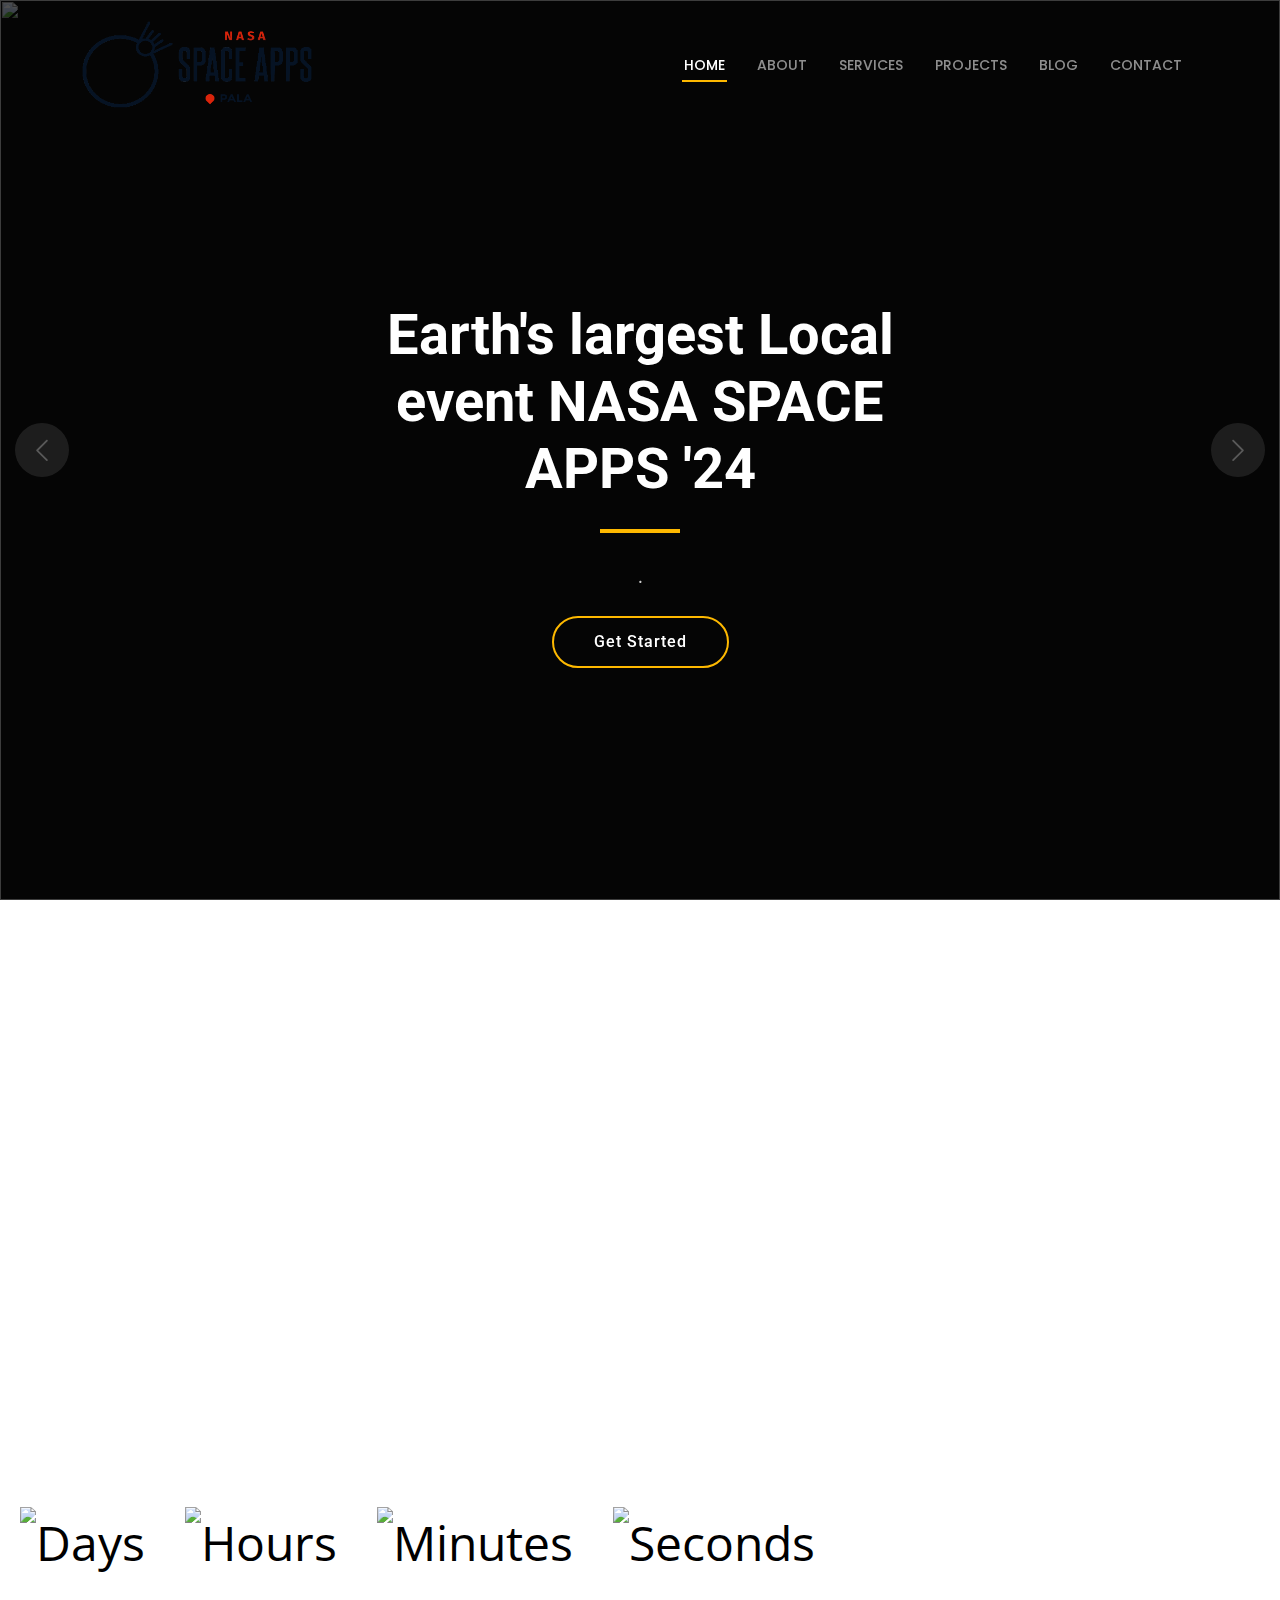
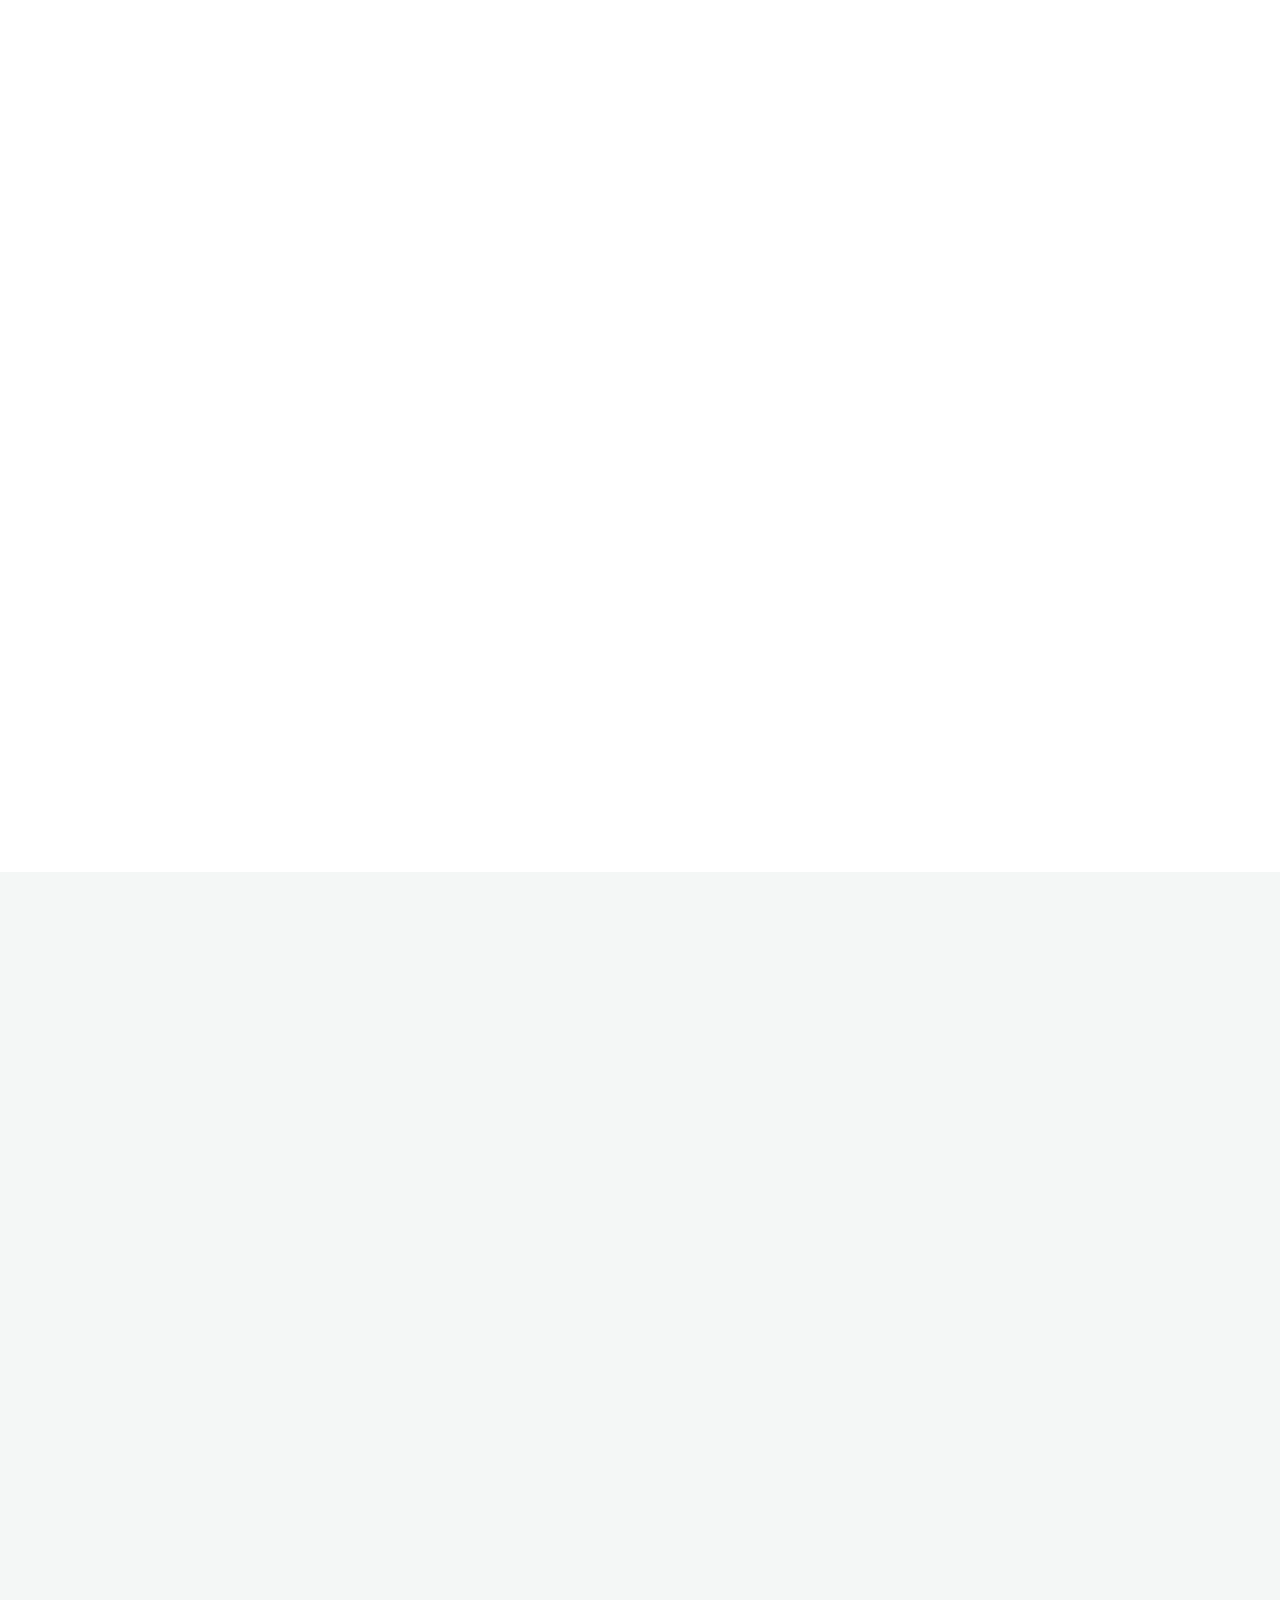
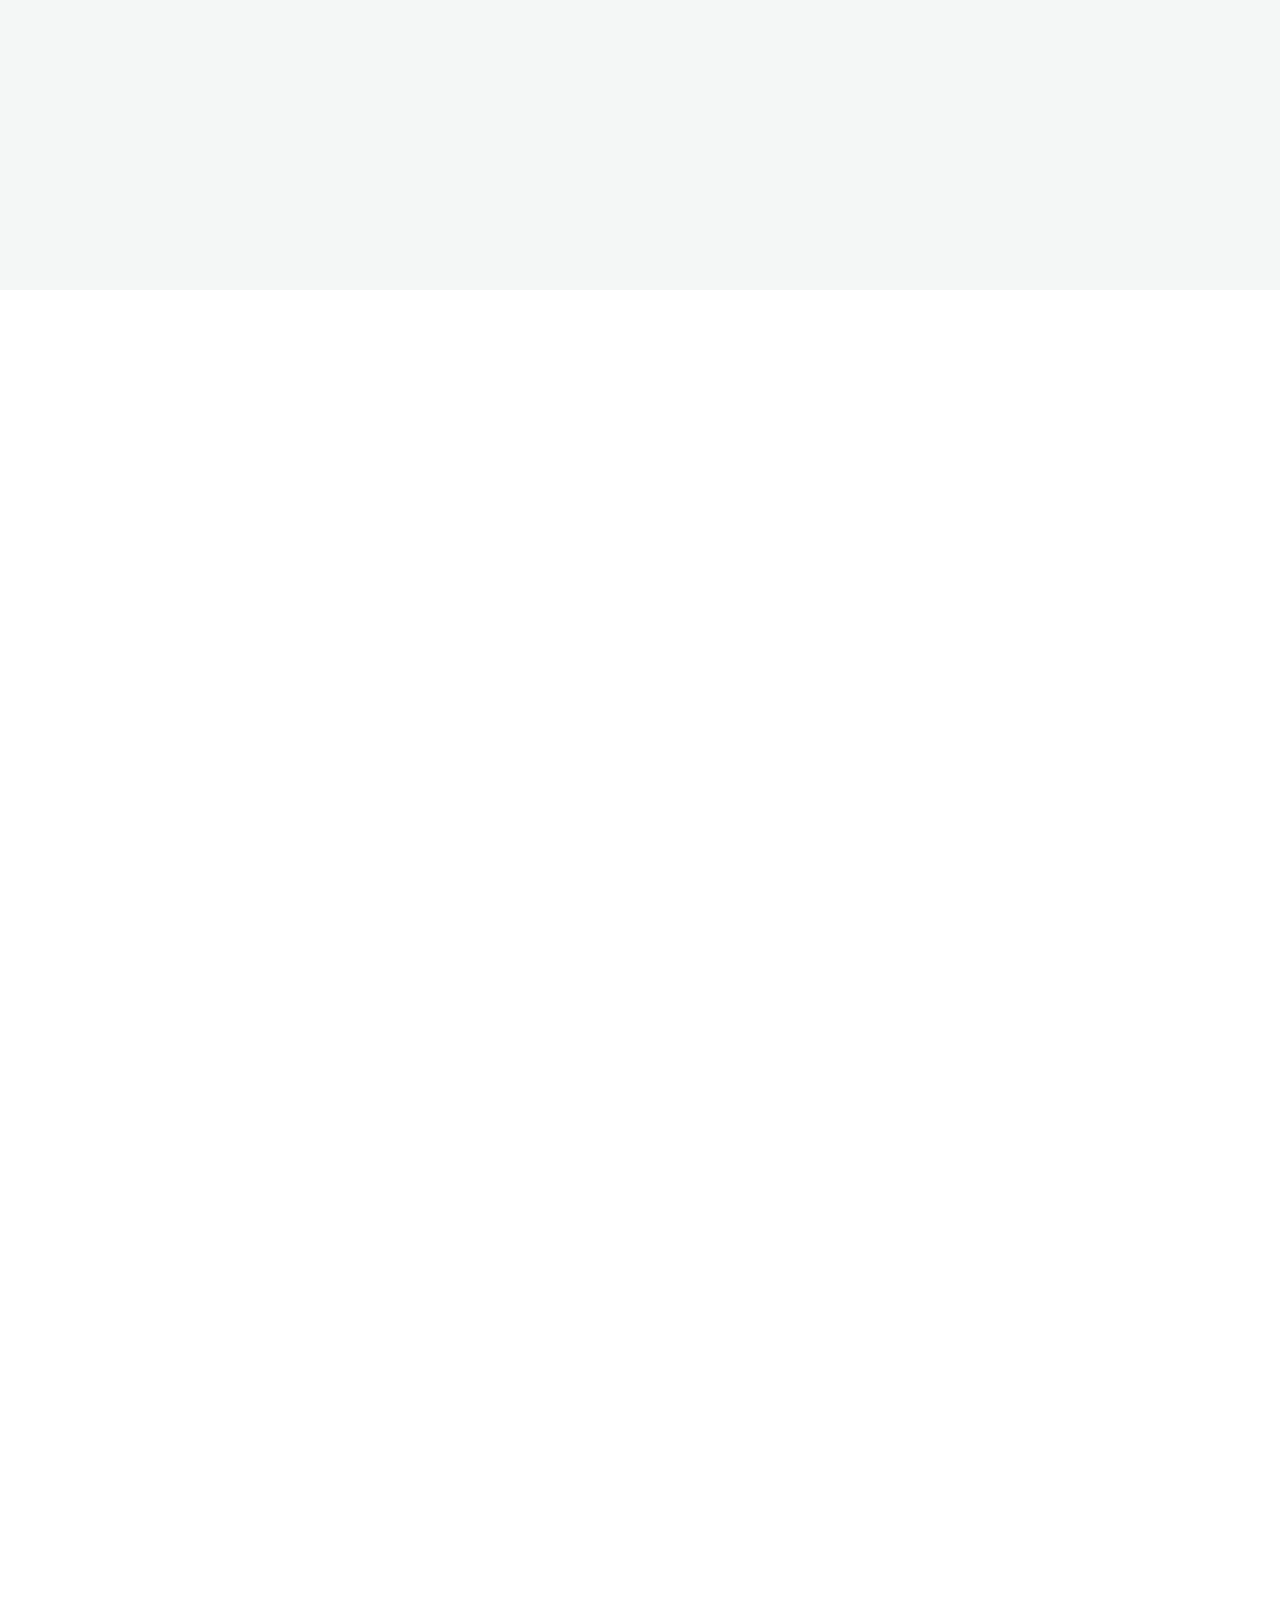
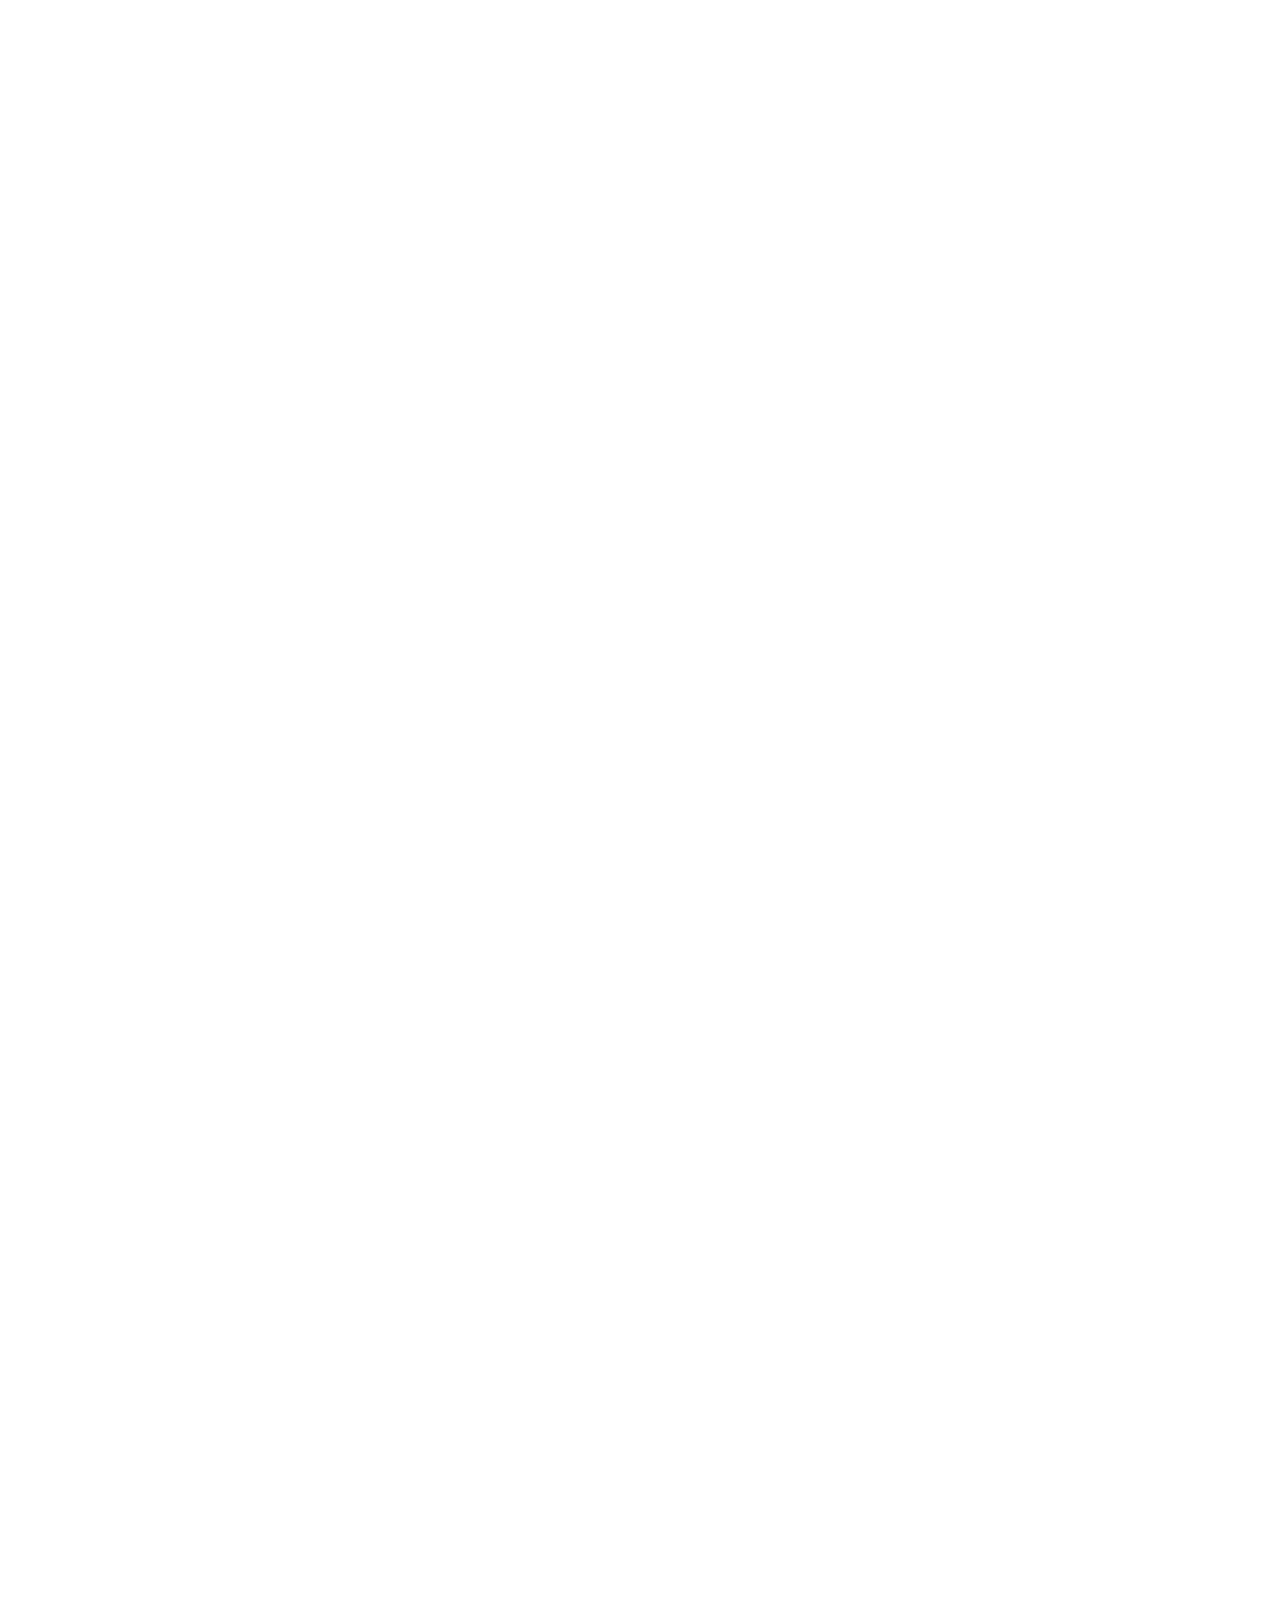
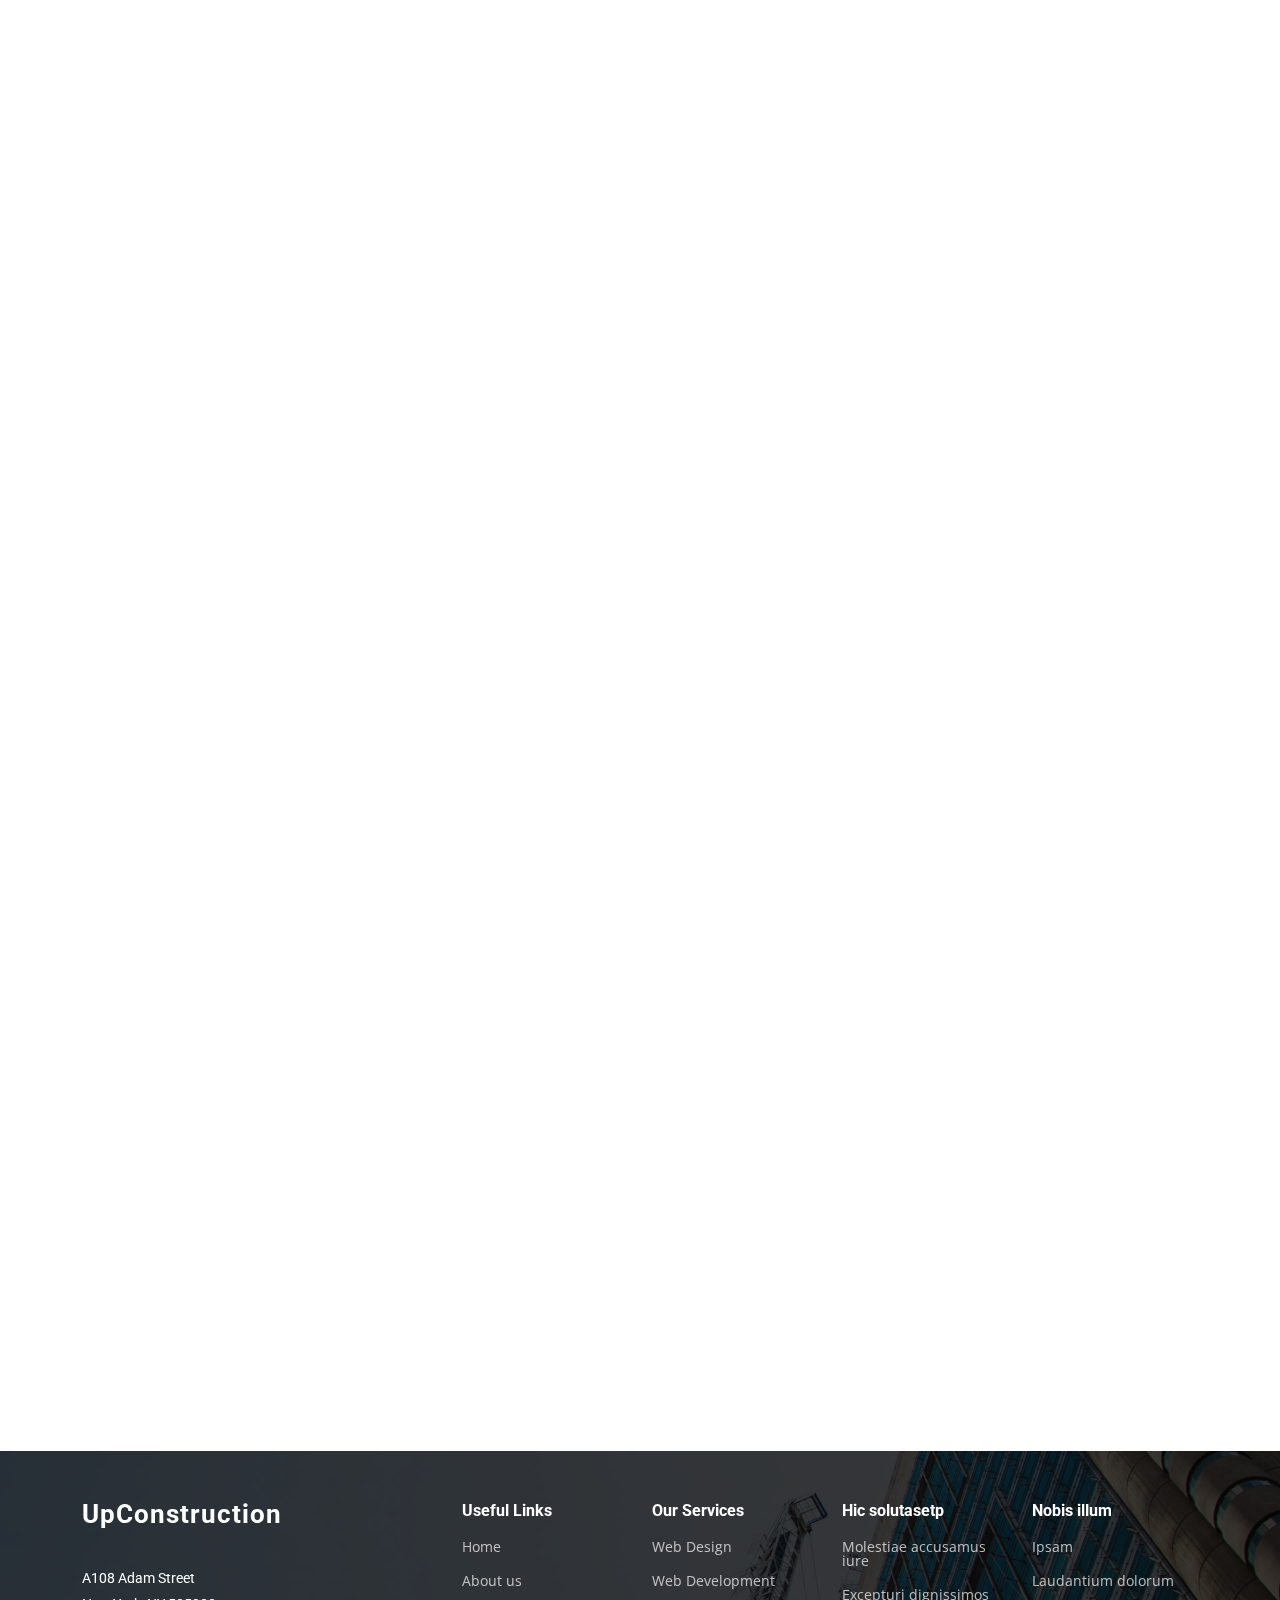
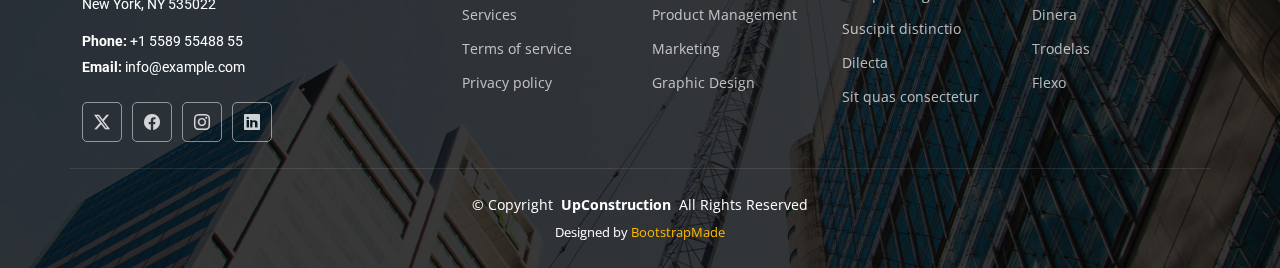
==== index.html @ 57729826 "update" ====
<!DOCTYPE html>
<html lang="en">

<head>
  <meta charset="utf-8">
  <meta content="width=device-width, initial-scale=1.0" name="viewport">
  <title>Nasaspaceapp</title>
  <meta content="" name="description">
  <meta content="" name="keywords">

  <!-- Favicons -->
  <link href="assets/img/favicon.png" rel="icon">
  <link href="assets/img/apple-touch-icon.png" rel="apple-touch-icon">

  <!-- Fonts -->
  <link href="https://fonts.googleapis.com" rel="preconnect">
  <link href="https://fonts.gstatic.com" rel="preconnect" crossorigin>
  <link href="https://fonts.googleapis.com/css2?family=Roboto:ital,wght@0,100;0,300;0,400;0,500;0,700;0,900;1,100;1,300;1,400;1,500;1,700;1,900&family=Open+Sans:ital,wght@0,300;0,400;0,500;0,600;0,700;0,800;1,300;1,400;1,500;1,600;1,700;1,800&family=Poppins:ital,wght@0,100;0,200;0,300;0,400;0,500;0,600;0,700;0,800;0,900;1,100;1,200;1,300;1,400;1,500;1,600;1,700;1,800;1,900&display=swap" rel="stylesheet">

  <!-- Vendor CSS Files -->
  <link href="assets/vendor/bootstrap/css/bootstrap.min.css" rel="stylesheet">
  <link href="assets/vendor/bootstrap-icons/bootstrap-icons.css" rel="stylesheet">
  <link href="assets/vendor/aos/aos.css" rel="stylesheet">
  <link href="assets/vendor/fontawesome-free/css/all.min.css" rel="stylesheet">
  <link href="assets/vendor/glightbox/css/glightbox.min.css" rel="stylesheet">
  <link href="assets/vendor/swiper/swiper-bundle.min.css" rel="stylesheet">

  <!-- Main CSS File -->
  <link href="assets/css/main.css" rel="stylesheet">

  
</head>

<body class="index-page">

  <header id="header" class="header d-flex align-items-center fixed-top">
    <div class="container-fluid container-xl position-relative d-flex align-items-center justify-content-between">
      <img src="assets/img/logo.png" alt="" style="width:230px;height: 90px;">
       
      

      <nav id="navmenu" class="navmenu">
        <ul>
          <li><a href="index.html" class="active">Home</a></li>
          <li><a href="about.html">About</a></li>
          <li><a href="services.html">Services</a></li>
          <li><a href="projects.html">Projects</a></li>
          <li><a href="blog.html">Blog</a></li>
          <li><a href="contact.html">Contact</a></li>
<!--          <li class="dropdown"><a href="#"><span>Dropdown</span> <i class="bi bi-chevron-down toggle-dropdown"></i></a>
            <ul>
              <li><a href="#">Dropdown 1</a></li>
              <li class="dropdown"><a href="#"><span>Deep Dropdown</span> <i class="bi bi-chevron-down toggle-dropdown"></i></a>
                <ul>
                  <li><a href="#">Deep Dropdown 1</a></li>
                  <li><a href="#">Deep Dropdown 2</a></li>
                  <li><a href="#">Deep Dropdown 3</a></li>
                  <li><a href="#">Deep Dropdown 4</a></li>
                  <li><a href="#">Deep Dropdown 5</a></li>
                </ul>
              </li>
              <li><a href="#">Dropdown 2</a></li>
              <li><a href="#">Dropdown 3</a></li>
              <li><a href="#">Dropdown 4</a></li>
            </ul>
          </li>
          <li><a href="contact.html">Contact</a></li>
        </ul>   -->
        <i class="mobile-nav-toggle d-xl-none bi bi-list"></i>
      </nav>

    </div>
  </header>

  <main class="main">

    <!-- Hero Section -->
    <section id="hero" class="hero section dark-background">

      <div class="info d-flex align-items-center">
        <div class="container">
          <div class="row justify-content-center" data-aos="fade-up" data-aos-delay="100">
            <div class="col-lg-6 text-center">
              <h2>Earth's largest Local event NASA SPACE APPS '24</h2>
              <p>.</p>
              <a href="#get-started" class="btn-get-started">Get Started</a>
            </div>
          </div>
        </div>
      </div>

      <div id="hero-carousel" class="carousel slide" data-bs-ride="carousel" data-bs-interval="5000">

        <div class="carousel-item">
          <img src="assets/img/crowd.jpg" alt="">
        </div>

        <div class="carousel-item active">
          <img src="assets/img/" alt="">
        </div>

        <div class="carousel-item">
          <img src="assets/" alt="">
        </div>

        <div class="carousel-item">
          <img src="assets/" alt="">
        </div>

        <div class="carousel-item">
          <img src="assets" alt="">
        </div>

        <a class="carousel-control-prev" href="#hero-carousel" role="button" data-bs-slide="prev">
          <span class="carousel-control-prev-icon bi bi-chevron-left" aria-hidden="true"></span>
        </a>

        <a class="carousel-control-next" href="#hero-carousel" role="button" data-bs-slide="next">
          <span class="carousel-control-next-icon bi bi-chevron-right" aria-hidden="true"></span>
        </a>

      </div>

    </section><!-- /Hero Section -->

    <!-- Get Started Section -->
    <section id="get-started" class="get-started section">

      <div class="container">

        <div class="row justify-content-between gy-4">

          <div class="col-lg-6 d-flex align-items-center" data-aos="zoom-out" data-aos-delay="100">
            <div class="content">
              <h3>GET IN TOUCH WITH US FOR ANY QUERIES</h3>
              <p>
              </p>
              <p>nasa spaceapps24</p>
            </div>
          </div>

          <div class="col-lg-5" data-aos="zoom-out" data-aos-delay="200">
            <form action="forms/quote.php" method="post" class="php-email-form">
              <h3>GET IN TOUCH WITH US FOR ANY QUERIES</h3>
              <p></p>
              <div class="row gy-3">

                <div class="col-12">
                  <input type="text" name="name" class="form-control" placeholder="Name" required="">
                </div>

                <div class="col-12 ">
                  <input type="email" class="form-control" name="email" placeholder="Email" required="">
                </div>

                <div class="col-12">
                  <input type="text" class="form-control" name="phone" placeholder="Phone" required="">
                </div>

                <div class="col-12">
                  <textarea class="form-control" name="message" rows="6" placeholder="Message" required=""></textarea>
                </div>

                <div class="col-12 text-center">
                  <div class="loading">Loading</div>
                  <div class="error-message"></div>
                  <div class="sent-message">Your quote request has been sent successfully. Thank you!</div>

                  <button type="submit">SEND</button>
                </div>

              </div>
            </form>
          </div><!-- End Quote Form -->

        </div>

      </div>

    </section><!-- /Get Started Section -->

    <div id="countdown">
        <div class="time-section">
            <span id="days"></span>
            <img src="https://example.com/day.png" alt="Days">
        </div>
        <div class="time-section">
            <span id="hours"></span>
            <img src="https://example.com/hour.png" alt="Hours">
        </div>
        <div class="time-section">
            <span id="minutes"></span>
            <img src="https://example.com/minute.png" alt="Minutes">
        </div>
        <div class="time-section">
            <span id="seconds"></span>
            <img src="https://example.com/second.png" alt="Seconds">
        </div>
    </div>

    <!-- Constructions Section -->
    <section id="constructions" class="constructions section">

      <!-- Section Title -->
      <div class="container section-title" data-aos="fade-up">
        <h2>NASA SPACE APPS 24</h2>
        <p>JOIN WITH US</p>
      </div><!-- End Section Title -->

      <div class="container">

        <div class="row gy-4">

          <div class="col-lg-6" data-aos="fade-up" data-aos-delay="100">
            <div class="card-item">
              <div class="row">
                <div class="col-xl-5">
                  <div class="card-bg"><img src="assets/img/constructions-1.jpg" alt=""></div>
                </div>
                <div class="col-xl-7 d-flex align-items-center">
                  <div class="card-body">
                    <h4 class="card-title">Eligendi omnis sunt veritatis.</h4>
                    <p>Fuga in dolorum et iste et culpa. Commodi possimus nesciunt modi voluptatem placeat deleniti adipisci. Cum delectus doloribus non veritatis. Officia temporibus illo magnam. Dolor eos et.</p>
                  </div>
                </div>
              </div>
            </div>
          </div><!-- End Card Item -->

          <div class="col-lg-6" data-aos="fade-up" data-aos-delay="200">
            <div class="card-item">
              <div class="row">
                <div class="col-xl-5">
                  <div class="card-bg"><img src="assets/img/constructions-2.jpg" alt=""></div>
                </div>
                <div class="col-xl-7 d-flex align-items-center">
                  <div class="card-body">
                    <h4 class="card-title">Possimus ut sed velit assumenda</h4>
                    <p>Sunt deserunt maiores voluptatem autem est rerum perferendis rerum blanditiis. Est laboriosam qui iste numquam laboriosam voluptatem architecto. Est laudantium sunt at quas aut hic. Eum dignissimos.</p>
                  </div>
                </div>
              </div>
            </div>
          </div><!-- End Card Item -->

          <div class="col-lg-6" data-aos="fade-up" data-aos-delay="300">
            <div class="card-item">
              <div class="row">
                <div class="col-xl-5">
                  <div class="card-bg"><img src="assets/img/constructions-3.jpg" alt=""></div>
                </div>
                <div class="col-xl-7 d-flex align-items-center">
                  <div class="card-body">
                    <h4 class="card-title">Error beatae dolor inventore aut</h4>
                    <p>Dicta porro nobis. Velit cum in. Nesciunt dignissimos enim molestiae facilis numquam quae quaerat ipsam omnis. Neque debitis ipsum at architecto officia laboriosam odit. Ut sunt temporibus nulla culpa.</p>
                  </div>
                </div>
              </div>
            </div>
          </div><!-- End Card Item -->

          <div class="col-lg-6" data-aos="fade-up" data-aos-delay="400">
            <div class="card-item">
              <div class="row">
                <div class="col-xl-5">
                  <div class="card-bg"><img src="assets/img/constructions-4.jpg" alt=""></div>
                </div>
                <div class="col-xl-7 d-flex align-items-center">
                  <div class="card-body">
                    <h4 class="card-title">Expedita voluptas ut ut nesciunt</h4>
                    <p>Aut est quidem doloremque voluptatem magnam quis excepturi vero quia. Eum eos doloremque architecto illo at beatae dolore. Fugiat suscipit et sint ratione dolores. Aut aliquid ea dolores libero nobis.</p>
                  </div>
                </div>
              </div>
            </div>
          </div><!-- End Card Item -->

        </div>

      </div>

    </section><!-- /Constructions Section -->

    <!-- Services Section -->
    <section id="services" class="services section light-background">

      <!-- Section Title -->
      <div class="container section-title" data-aos="fade-up">
        <h2>Services</h2>
        <p>Necessitatibus eius consequatur ex aliquid fuga eum quidem sint consectetur velit</p>
      </div><!-- End Section Title -->

      <div class="container">

        <div class="row gy-4">

          <div class="col-lg-4 col-md-6" data-aos="fade-up" data-aos-delay="100">
            <div class="service-item  position-relative">
              <div class="icon">
                <i class="fa-solid fa-mountain-city"></i>
              </div>
              <h3>Nesciunt Mete</h3>
              <p>Provident nihil minus qui consequatur non omnis maiores. Eos accusantium minus dolores iure perferendis tempore et consequatur.</p>
              <a href="#" class="readmore stretched-link">Read more <i class="bi bi-arrow-right"></i></a>
            </div>
          </div><!-- End Service Item -->

          <div class="col-lg-4 col-md-6" data-aos="fade-up" data-aos-delay="200">
            <div class="service-item position-relative">
              <div class="icon">
                <i class="fa-solid fa-arrow-up-from-ground-water"></i>
              </div>
              <h3>Eosle Commodi</h3>
              <p>Ut autem aut autem non a. Sint sint sit facilis nam iusto sint. Libero corrupti neque eum hic non ut nesciunt dolorem.</p>
              <a href="#" class="readmore stretched-link">Read more <i class="bi bi-arrow-right"></i></a>
            </div>
          </div><!-- End Service Item -->

          <div class="col-lg-4 col-md-6" data-aos="fade-up" data-aos-delay="300">
            <div class="service-item position-relative">
              <div class="icon">
                <i class="fa-solid fa-compass-drafting"></i>
              </div>
              <h3>Ledo Markt</h3>
              <p>Ut excepturi voluptatem nisi sed. Quidem fuga consequatur. Minus ea aut. Vel qui id voluptas adipisci eos earum corrupti.</p>
              <a href="#" class="readmore stretched-link">Read more <i class="bi bi-arrow-right"></i></a>
            </div>
          </div><!-- End Service Item -->

          <div class="col-lg-4 col-md-6" data-aos="fade-up" data-aos-delay="400">
            <div class="service-item position-relative">
              <div class="icon">
                <i class="fa-solid fa-trowel-bricks"></i>
              </div>
              <h3>Asperiores Commodit</h3>
              <p>Non et temporibus minus omnis sed dolor esse consequatur. Cupiditate sed error ea fuga sit provident adipisci neque.</p>
              <a href="#" class="readmore stretched-link">Read more <i class="bi bi-arrow-right"></i></a>
            </div>
          </div><!-- End Service Item -->

          <div class="col-lg-4 col-md-6" data-aos="fade-up" data-aos-delay="500">
            <div class="service-item position-relative">
              <div class="icon">
                <i class="fa-solid fa-helmet-safety"></i>
              </div>
              <h3>Velit Doloremque</h3>
              <p>Cumque et suscipit saepe. Est maiores autem enim facilis ut aut ipsam corporis aut. Sed animi at autem alias eius labore.</p>
              <a href="#" class="readmore stretched-link">Read more <i class="bi bi-arrow-right"></i></a>
            </div>
          </div><!-- End Service Item -->

          <div class="col-lg-4 col-md-6" data-aos="fade-up" data-aos-delay="600">
            <div class="service-item position-relative">
              <div class="icon">
                <i class="fa-solid fa-arrow-up-from-ground-water"></i>
              </div>
              <h3>Dolori Architecto</h3>
              <p>Hic molestias ea quibusdam eos. Fugiat enim doloremque aut neque non et debitis iure. Corrupti recusandae ducimus enim.</p>
              <a href="#" class="readmore stretched-link">Read more <i class="bi bi-arrow-right"></i></a>
            </div>
          </div><!-- End Service Item -->

        </div>

      </div>

    </section><!-- /Services Section -->

    <!-- Alt Services Section -->
    <section id="alt-services" class="alt-services section">

      <div class="container">

        <div class="row justify-content-around gy-4">
          <div class="features-image col-lg-6" data-aos="fade-up" data-aos-delay="100"><img src="assets/img/alt-services.jpg" alt=""></div>

          <div class="col-lg-5 d-flex flex-column justify-content-center" data-aos="fade-up" data-aos-delay="200">
            <h3>Enim quis est voluptatibus aliquid consequatur fugiat</h3>
            <p>Esse voluptas cumque vel exercitationem. Reiciendis est hic accusamus. Non ipsam et sed minima temporibus laudantium. Soluta voluptate sed facere corporis dolores excepturi</p>

            <div class="icon-box d-flex position-relative" data-aos="fade-up" data-aos-delay="300">
              <i class="bi bi-easel flex-shrink-0"></i>
              <div>
                <h4><a href="" class="stretched-link">Lorem Ipsum</a></h4>
                <p>Voluptatum deleniti atque corrupti quos dolores et quas molestias excepturi sint occaecati cupiditate non provident</p>
              </div>
            </div><!-- End Icon Box -->

            <div class="icon-box d-flex position-relative" data-aos="fade-up" data-aos-delay="400">
              <i class="bi bi-patch-check flex-shrink-0"></i>
              <div>
                <h4><a href="" class="stretched-link">Nemo Enim</a></h4>
                <p>At vero eos et accusamus et iusto odio dignissimos ducimus qui blanditiis praesentium voluptatum deleniti atque</p>
              </div>
            </div><!-- End Icon Box -->

            <div class="icon-box d-flex position-relative" data-aos="fade-up" data-aos-delay="500">
              <i class="bi bi-brightness-high flex-shrink-0"></i>
              <div>
                <h4><a href="" class="stretched-link">Dine Pad</a></h4>
                <p>Explicabo est voluptatum asperiores consequatur magnam. Et veritatis odit. Sunt aut deserunt minus aut eligendi omnis</p>
              </div>
            </div><!-- End Icon Box -->

            <div class="icon-box d-flex position-relative" data-aos="fade-up" data-aos-delay="600">
              <i class="bi bi-brightness-high flex-shrink-0"></i>
              <div>
                <h4><a href="" class="stretched-link">Tride clov</a></h4>
                <p>Est voluptatem labore deleniti quis a delectus et. Saepe dolorem libero sit non aspernatur odit amet. Et eligendi</p>
              </div>
            </div><!-- End Icon Box -->

          </div>
        </div>

      </div>

    </section><!-- /Alt Services Section -->

    <!-- Features Section -->
    <section id="features" class="features section">

      <div class="container">

        <ul class="nav nav-tabs row  g-2 d-flex" data-aos="fade-up" data-aos-delay="100" role="tablist">

          <li class="nav-item col-3" role="presentation">
            <a class="nav-link active show" data-bs-toggle="tab" data-bs-target="#features-tab-1" aria-selected="true" role="tab">
              <h4>Modisit</h4>
            </a>
          </li><!-- End tab nav item -->

          <li class="nav-item col-3" role="presentation">
            <a class="nav-link" data-bs-toggle="tab" data-bs-target="#features-tab-2" aria-selected="false" tabindex="-1" role="tab">
              <h4>Praesenti</h4>
            </a><!-- End tab nav item -->

          </li>
          <li class="nav-item col-3" role="presentation">
            <a class="nav-link" data-bs-toggle="tab" data-bs-target="#features-tab-3" aria-selected="false" tabindex="-1" role="tab">
              <h4>Explica</h4>
            </a>
          </li><!-- End tab nav item -->

          <li class="nav-item col-3" role="presentation">
            <a class="nav-link" data-bs-toggle="tab" data-bs-target="#features-tab-4" aria-selected="false" tabindex="-1" role="tab">
              <h4>Nostrum</h4>
            </a>
          </li><!-- End tab nav item -->

        </ul>

        <div class="tab-content" data-aos="fade-up" data-aos-delay="200">

          <div class="tab-pane fade active show" id="features-tab-1" role="tabpanel">
            <div class="row">
              <div class="col-lg-6 order-2 order-lg-1 mt-3 mt-lg-0 d-flex flex-column justify-content-center">
                <h3>Voluptatem dignissimos provident</h3>
                <p class="fst-italic">
                  Lorem ipsum dolor sit amet, consectetur adipiscing elit, sed do eiusmod tempor incididunt ut labore et dolore
                  magna aliqua.
                </p>
                <ul>
                  <li><i class="bi bi-check2-all"></i> <span>Ullamco laboris nisi ut aliquip ex ea commodo consequat.</span></li>
                  <li><i class="bi bi-check2-all"></i> <span>Duis aute irure dolor in reprehenderit in voluptate velit.</span></li>
                  <li><i class="bi bi-check2-all"></i> <span>Ullamco laboris nisi ut aliquip ex ea commodo consequat. Duis aute irure dolor in reprehenderit in voluptate trideta storacalaperda mastiro dolore eu fugiat nulla pariatur.</span></li>
                </ul>
              </div>
              <div class="col-lg-6 order-1 order-lg-2 text-center">
                <img src="assets/img/features-1.jpg" alt="" class="img-fluid">
              </div>
            </div>
          </div><!-- End tab content item -->

          <div class="tab-pane fade" id="features-tab-2" role="tabpanel">
            <div class="row">
              <div class="col-lg-6 order-2 order-lg-1 mt-3 mt-lg-0 d-flex flex-column justify-content-center">
                <h3>Neque exercitationem debitis</h3>
                <p class="fst-italic">
                  Lorem ipsum dolor sit amet, consectetur adipiscing elit, sed do eiusmod tempor incididunt ut labore et dolore
                  magna aliqua.
                </p>
                <ul>
                  <li><i class="bi bi-check2-all"></i> <span>Ullamco laboris nisi ut aliquip ex ea commodo consequat.</span></li>
                  <li><i class="bi bi-check2-all"></i> <span>Duis aute irure dolor in reprehenderit in voluptate velit.</span></li>
                  <li><i class="bi bi-check2-all"></i> <span>Provident mollitia neque rerum asperiores dolores quos qui a. Ipsum neque dolor voluptate nisi sed.</span></li>
                  <li><i class="bi bi-check2-all"></i> <span>Ullamco laboris nisi ut aliquip ex ea commodo consequat. Duis aute irure dolor in reprehenderit in voluptate trideta storacalaperda mastiro dolore eu fugiat nulla pariatur.</span></li>
                </ul>
              </div>
              <div class="col-lg-6 order-1 order-lg-2 text-center">
                <img src="assets/img/features-2.jpg" alt="" class="img-fluid">
              </div>
            </div>
          </div><!-- End tab content item -->

          <div class="tab-pane fade" id="features-tab-3" role="tabpanel">
            <div class="row">
              <div class="col-lg-6 order-2 order-lg-1 mt-3 mt-lg-0 d-flex flex-column justify-content-center">
                <h3>Voluptatibus commodi accusamu</h3>
                <ul>
                  <li><i class="bi bi-check2-all"></i> <span>Ullamco laboris nisi ut aliquip ex ea commodo consequat.</span></li>
                  <li><i class="bi bi-check2-all"></i> <span>Duis aute irure dolor in reprehenderit in voluptate velit.</span></li>
                  <li><i class="bi bi-check2-all"></i> <span>Provident mollitia neque rerum asperiores dolores quos qui a. Ipsum neque dolor voluptate nisi sed.</span></li>
                </ul>
                <p class="fst-italic">
                  Lorem ipsum dolor sit amet, consectetur adipiscing elit, sed do eiusmod tempor incididunt ut labore et dolore
                  magna aliqua.
                </p>
              </div>
              <div class="col-lg-6 order-1 order-lg-2 text-center">
                <img src="assets/img/features-3.jpg" alt="" class="img-fluid">
              </div>
            </div>
          </div><!-- End tab content item -->

          <div class="tab-pane fade" id="features-tab-4" role="tabpanel">
            <div class="row">
              <div class="col-lg-6 order-2 order-lg-1 mt-3 mt-lg-0 d-flex flex-column justify-content-center">
                <h3>Omnis fugiat ea explicabo sunt</h3>
                <p class="fst-italic">
                  Lorem ipsum dolor sit amet, consectetur adipiscing elit, sed do eiusmod tempor incididunt ut labore et dolore
                  magna aliqua.
                </p>
                <ul>
                  <li><i class="bi bi-check2-all"></i> <span>Ullamco laboris nisi ut aliquip ex ea commodo consequat.</span></li>
                  <li><i class="bi bi-check2-all"></i> <span>Duis aute irure dolor in reprehenderit in voluptate velit.</span></li>
                  <li><i class="bi bi-check2-all"></i> <span>Ullamco laboris nisi ut aliquip ex ea commodo consequat. Duis aute irure dolor in reprehenderit in voluptate trideta storacalaperda mastiro dolore eu fugiat nulla pariatur.</span></li>
                </ul>
              </div>
              <div class="col-lg-6 order-1 order-lg-2 text-center">
                <img src="assets/img/features-4.jpg" alt="" class="img-fluid">
              </div>
            </div>
          </div><!-- End tab content item -->

        </div>

      </div>

    </section><!-- /Features Section -->

    <!-- Projects Section -->
    <section id="projects" class="projects section">

      <!-- Section Title -->
      <div class="container section-title" data-aos="fade-up">
        <h2>Projects</h2>
        <p>Necessitatibus eius consequatur ex aliquid fuga eum quidem sint consectetur velit</p>
      </div><!-- End Section Title -->

      <div class="container">

        <div class="isotope-layout" data-default-filter="*" data-layout="masonry" data-sort="original-order">

          <ul class="portfolio-filters isotope-filters" data-aos="fade-up" data-aos-delay="100">
            <li data-filter="*" class="filter-active">All</li>
            <li data-filter=".filter-remodeling">Remodeling</li>
            <li data-filter=".filter-construction">Construction</li>
            <li data-filter=".filter-repairs">Repairs</li>
            <li data-filter=".filter-design">Design</li>
          </ul><!-- End Portfolio Filters -->

          <div class="row gy-4 isotope-container" data-aos="fade-up" data-aos-delay="200">

            <div class="col-lg-4 col-md-6 portfolio-item isotope-item filter-remodeling">
              <div class="portfolio-content h-100">
                <img src="assets/img/projects/remodeling-1.jpg" class="img-fluid" alt="">
                <div class="portfolio-info">
                  <h4>App 1</h4>
                  <p>Lorem ipsum, dolor sit amet consectetur</p>
                  <a href="assets/img/projects/remodeling-1.jpg" title="App 1" data-gallery="portfolio-gallery-app" class="glightbox preview-link"><i class="bi bi-zoom-in"></i></a>
                  <a href="project-details.html" title="More Details" class="details-link"><i class="bi bi-link-45deg"></i></a>
                </div>
              </div>
            </div><!-- End Portfolio Item -->

            <div class="col-lg-4 col-md-6 portfolio-item isotope-item filter-construction">
              <div class="portfolio-content h-100">
                <img src="assets/img/projects/construction-1.jpg" class="img-fluid" alt="">
                <div class="portfolio-info">
                  <h4>Product 1</h4>
                  <p>Lorem ipsum, dolor sit amet consectetur</p>
                  <a href="assets/img/projects/construction-1.jpg" title="Product 1" data-gallery="portfolio-gallery-product" class="glightbox preview-link"><i class="bi bi-zoom-in"></i></a>
                  <a href="project-details.html" title="More Details" class="details-link"><i class="bi bi-link-45deg"></i></a>
                </div>
              </div>
            </div><!-- End Portfolio Item -->

            <div class="col-lg-4 col-md-6 portfolio-item isotope-item filter-repairs">
              <div class="portfolio-content h-100">
                <img src="assets/img/projects/repairs-1.jpg" class="img-fluid" alt="">
                <div class="portfolio-info">
                  <h4>Branding 1</h4>
                  <p>Lorem ipsum, dolor sit amet consectetur</p>
                  <a href="assets/img/projects/repairs-1.jpg" title="Branding 1" data-gallery="portfolio-gallery-branding" class="glightbox preview-link"><i class="bi bi-zoom-in"></i></a>
                  <a href="project-details.html" title="More Details" class="details-link"><i class="bi bi-link-45deg"></i></a>
                </div>
              </div>
            </div><!-- End Portfolio Item -->

            <div class="col-lg-4 col-md-6 portfolio-item isotope-item filter-design">
              <div class="portfolio-content h-100">
                <img src="assets/img/projects/design-1.jpg" class="img-fluid" alt="">
                <div class="portfolio-info">
                  <h4>Books 1</h4>
                  <p>Lorem ipsum, dolor sit amet consectetur</p>
                  <a href="assets/img/projects/design-1.jpg" title="Branding 1" data-gallery="portfolio-gallery-book" class="glightbox preview-link"><i class="bi bi-zoom-in"></i></a>
                  <a href="project-details.html" title="More Details" class="details-link"><i class="bi bi-link-45deg"></i></a>
                </div>
              </div>
            </div><!-- End Portfolio Item -->

            <div class="col-lg-4 col-md-6 portfolio-item isotope-item filter-remodeling">
              <div class="portfolio-content h-100">
                <img src="assets/img/projects/remodeling-2.jpg" class="img-fluid" alt="">
                <div class="portfolio-info">
                  <h4>App 2</h4>
                  <p>Lorem ipsum, dolor sit amet consectetur</p>
                  <a href="assets/img/projects/remodeling-2.jpg" title="App 2" data-gallery="portfolio-gallery-app" class="glightbox preview-link"><i class="bi bi-zoom-in"></i></a>
                  <a href="project-details.html" title="More Details" class="details-link"><i class="bi bi-link-45deg"></i></a>
                </div>
              </div>
            </div><!-- End Portfolio Item -->

            <div class="col-lg-4 col-md-6 portfolio-item isotope-item filter-construction">
              <div class="portfolio-content h-100">
                <img src="assets/img/projects/construction-2.jpg" class="img-fluid" alt="">
                <div class="portfolio-info">
                  <h4>Product 2</h4>
                  <p>Lorem ipsum, dolor sit amet consectetur</p>
                  <a href="assets/img/projects/construction-2.jpg" title="Product 2" data-gallery="portfolio-gallery-product" class="glightbox preview-link"><i class="bi bi-zoom-in"></i></a>
                  <a href="project-details.html" title="More Details" class="details-link"><i class="bi bi-link-45deg"></i></a>
                </div>
              </div>
            </div><!-- End Portfolio Item -->

            <div class="col-lg-4 col-md-6 portfolio-item isotope-item filter-repairs">
              <div class="portfolio-content h-100">
                <img src="assets/img/projects/repairs-2.jpg" class="img-fluid" alt="">
                <div class="portfolio-info">
                  <h4>Branding 2</h4>
                  <p>Lorem ipsum, dolor sit amet consectetur</p>
                  <a href="assets/img/projects/repairs-2.jpg" title="Branding 2" data-gallery="portfolio-gallery-branding" class="glightbox preview-link"><i class="bi bi-zoom-in"></i></a>
                  <a href="project-details.html" title="More Details" class="details-link"><i class="bi bi-link-45deg"></i></a>
                </div>
              </div>
            </div><!-- End Portfolio Item -->

            <div class="col-lg-4 col-md-6 portfolio-item isotope-item filter-design">
              <div class="portfolio-content h-100">
                <img src="assets/img/projects/design-2.jpg" class="img-fluid" alt="">
                <div class="portfolio-info">
                  <h4>Books 2</h4>
                  <p>Lorem ipsum, dolor sit amet consectetur</p>
                  <a href="assets/img/projects/design-2.jpg" title="Branding 2" data-gallery="portfolio-gallery-book" class="glightbox preview-link"><i class="bi bi-zoom-in"></i></a>
                  <a href="project-details.html" title="More Details" class="details-link"><i class="bi bi-link-45deg"></i></a>
                </div>
              </div>
            </div><!-- End Portfolio Item -->

            <div class="col-lg-4 col-md-6 portfolio-item isotope-item filter-remodeling">
              <div class="portfolio-content h-100">
                <img src="assets/img/projects/remodeling-3.jpg" class="img-fluid" alt="">
                <div class="portfolio-info">
                  <h4>App 3</h4>
                  <p>Lorem ipsum, dolor sit amet consectetur</p>
                  <a href="assets/img/projects/remodeling-3.jpg" title="App 3" data-gallery="portfolio-gallery-app" class="glightbox preview-link"><i class="bi bi-zoom-in"></i></a>
                  <a href="project-details.html" title="More Details" class="details-link"><i class="bi bi-link-45deg"></i></a>
                </div>
              </div>
            </div><!-- End Portfolio Item -->

            <div class="col-lg-4 col-md-6 portfolio-item isotope-item filter-construction">
              <div class="portfolio-content h-100">
                <img src="assets/img/projects/construction-3.jpg" class="img-fluid" alt="">
                <div class="portfolio-info">
                  <h4>Product 3</h4>
                  <p>Lorem ipsum, dolor sit amet consectetur</p>
                  <a href="assets/img/projects/construction-3.jpg" title="Product 3" data-gallery="portfolio-gallery-product" class="glightbox preview-link"><i class="bi bi-zoom-in"></i></a>
                  <a href="project-details.html" title="More Details" class="details-link"><i class="bi bi-link-45deg"></i></a>
                </div>
              </div>
            </div><!-- End Portfolio Item -->

            <div class="col-lg-4 col-md-6 portfolio-item isotope-item filter-repairs">
              <div class="portfolio-content h-100">
                <img src="assets/img/projects/repairs-3.jpg" class="img-fluid" alt="">
                <div class="portfolio-info">
                  <h4>Branding 3</h4>
                  <p>Lorem ipsum, dolor sit amet consectetur</p>
                  <a href="assets/img/projects/repairs-3.jpg" title="Branding 2" data-gallery="portfolio-gallery-branding" class="glightbox preview-link"><i class="bi bi-zoom-in"></i></a>
                  <a href="project-details.html" title="More Details" class="details-link"><i class="bi bi-link-45deg"></i></a>
                </div>
              </div>
            </div><!-- End Portfolio Item -->

            <div class="col-lg-4 col-md-6 portfolio-item isotope-item filter-design">
              <div class="portfolio-content h-100">
                <img src="assets/img/projects/design-3.jpg" class="img-fluid" alt="">
                <div class="portfolio-info">
                  <h4>Books 3</h4>
                  <p>Lorem ipsum, dolor sit amet consectetur</p>
                  <a href="assets/img/projects/design-3.jpg" title="Branding 3" data-gallery="portfolio-gallery-book" class="glightbox preview-link"><i class="bi bi-zoom-in"></i></a>
                  <a href="project-details.html" title="More Details" class="details-link"><i class="bi bi-link-45deg"></i></a>
                </div>
              </div>
            </div><!-- End Portfolio Item -->

          </div><!-- End Portfolio Container -->

        </div>

      </div>

    </section><!-- /Projects Section -->

    <!-- Testimonials Section -->
    <section id="testimonials" class="testimonials section">

      <!-- Section Title -->
      <div class="container section-title" data-aos="fade-up">
        <h2>Testimonials</h2>
        <p>Necessitatibus eius consequatur ex aliquid fuga eum quidem sint consectetur velit</p>
      </div><!-- End Section Title -->

      <div class="container" data-aos="fade-up" data-aos-delay="100">

        <div class="swiper init-swiper">
          <script type="application/json" class="swiper-config">
            {
              "loop": true,
              "speed": 600,
              "autoplay": {
                "delay": 5000
              },
              "slidesPerView": "auto",
              "pagination": {
                "el": ".swiper-pagination",
                "type": "bullets",
                "clickable": true
              },
              "breakpoints": {
                "320": {
                  "slidesPerView": 1,
                  "spaceBetween": 40
                },
                "1200": {
                  "slidesPerView": 2,
                  "spaceBetween": 20
                }
              }
            }
          </script>
          <div class="swiper-wrapper">

            <div class="swiper-slide">
              <div class="testimonial-wrap">
                <div class="testimonial-item">
                  <img src="assets/img/testimonials/testimonials-1.jpg" class="testimonial-img" alt="">
                  <h3>Saul Goodman</h3>
                  <h4>Ceo &amp; Founder</h4>
                  <div class="stars">
                    <i class="bi bi-star-fill"></i><i class="bi bi-star-fill"></i><i class="bi bi-star-fill"></i><i class="bi bi-star-fill"></i><i class="bi bi-star-fill"></i>
                  </div>
                  <p>
                    <i class="bi bi-quote quote-icon-left"></i>
                    <span>Proin iaculis purus consequat sem cure digni ssim donec porttitora entum suscipit rhoncus. Accusantium quam, ultricies eget id, aliquam eget nibh et. Maecen aliquam, risus at semper.</span>
                    <i class="bi bi-quote quote-icon-right"></i>
                  </p>
                </div>
              </div>
            </div><!-- End testimonial item -->

            <div class="swiper-slide">
              <div class="testimonial-wrap">
                <div class="testimonial-item">
                  <img src="assets/img/testimonials/testimonials-2.jpg" class="testimonial-img" alt="">
                  <h3>Sara Wilsson</h3>
                  <h4>Designer</h4>
                  <div class="stars">
                    <i class="bi bi-star-fill"></i><i class="bi bi-star-fill"></i><i class="bi bi-star-fill"></i><i class="bi bi-star-fill"></i><i class="bi bi-star-fill"></i>
                  </div>
                  <p>
                    <i class="bi bi-quote quote-icon-left"></i>
                    <span>Export tempor illum tamen malis malis eram quae irure esse labore quem cillum quid cillum eram malis quorum velit fore eram velit sunt aliqua noster fugiat irure amet legam anim culpa.</span>
                    <i class="bi bi-quote quote-icon-right"></i>
                  </p>
                </div>
              </div>
            </div><!-- End testimonial item -->

            <div class="swiper-slide">
              <div class="testimonial-wrap">
                <div class="testimonial-item">
                  <img src="assets/img/testimonials/testimonials-3.jpg" class="testimonial-img" alt="">
                  <h3>Jena Karlis</h3>
                  <h4>Store Owner</h4>
                  <div class="stars">
                    <i class="bi bi-star-fill"></i><i class="bi bi-star-fill"></i><i class="bi bi-star-fill"></i><i class="bi bi-star-fill"></i><i class="bi bi-star-fill"></i>
                  </div>
                  <p>
                    <i class="bi bi-quote quote-icon-left"></i>
                    <span>Enim nisi quem export duis labore cillum quae magna enim sint quorum nulla quem veniam duis minim tempor labore quem eram duis noster aute amet eram fore quis sint minim.</span>
                    <i class="bi bi-quote quote-icon-right"></i>
                  </p>
                </div>
              </div>
            </div><!-- End testimonial item -->

            <div class="swiper-slide">
              <div class="testimonial-wrap">
                <div class="testimonial-item">
                  <img src="assets/img/testimonials/testimonials-4.jpg" class="testimonial-img" alt="">
                  <h3>Matt Brandon</h3>
                  <h4>Freelancer</h4>
                  <div class="stars">
                    <i class="bi bi-star-fill"></i><i class="bi bi-star-fill"></i><i class="bi bi-star-fill"></i><i class="bi bi-star-fill"></i><i class="bi bi-star-fill"></i>
                  </div>
                  <p>
                    <i class="bi bi-quote quote-icon-left"></i>
                    <span>Fugiat enim eram quae cillum dolore dolor amet nulla culpa multos export minim fugiat minim velit minim dolor enim duis veniam ipsum anim magna sunt elit fore quem dolore labore illum veniam.</span>
                    <i class="bi bi-quote quote-icon-right"></i>
                  </p>
                </div>
              </div>
            </div><!-- End testimonial item -->

            <div class="swiper-slide">
              <div class="testimonial-wrap">
                <div class="testimonial-item">
                  <img src="assets/img/testimonials/testimonials-5.jpg" class="testimonial-img" alt="">
                  <h3>John Larson</h3>
                  <h4>Entrepreneur</h4>
                  <div class="stars">
                    <i class="bi bi-star-fill"></i><i class="bi bi-star-fill"></i><i class="bi bi-star-fill"></i><i class="bi bi-star-fill"></i><i class="bi bi-star-fill"></i>
                  </div>
                  <p>
                    <i class="bi bi-quote quote-icon-left"></i>
                    <span>Quis quorum aliqua sint quem legam fore sunt eram irure aliqua veniam tempor noster veniam enim culpa labore duis sunt culpa nulla illum cillum fugiat legam esse veniam culpa fore nisi cillum quid.</span>
                    <i class="bi bi-quote quote-icon-right"></i>
                  </p>
                </div>
              </div>
            </div><!-- End testimonial item -->

          </div>
          <div class="swiper-pagination"></div>
        </div>

      </div>

    </section><!-- /Testimonials Section -->

    <!-- Recent Blog Posts Section -->
    <section id="recent-blog-posts" class="recent-blog-posts section">

      <!-- Section Title -->
      <div class="container section-title" data-aos="fade-up">
        <h2>Recent Blog Posts</h2>
        <p>Necessitatibus eius consequatur ex aliquid fuga eum quidem sint consectetur velit</p>
      </div><!-- End Section Title -->

      <div class="container">

        <div class="row gy-5">

          <div class="col-xl-4 col-md-6">
            <div class="post-item position-relative h-100" data-aos="fade-up" data-aos-delay="100">

              <div class="post-img position-relative overflow-hidden">
                <img src="assets/img/blog/blog-1.jpg" class="img-fluid" alt="">
                <span class="post-date">December 12</span>
              </div>

              <div class="post-content d-flex flex-column">

                <h3 class="post-title">Eum ad dolor et. Autem aut fugiat debitis</h3>

                <div class="meta d-flex align-items-center">
                  <div class="d-flex align-items-center">
                    <i class="bi bi-person"></i> <span class="ps-2">Julia Parker</span>
                  </div>
                  <span class="px-3 text-black-50">/</span>
                  <div class="d-flex align-items-center">
                    <i class="bi bi-folder2"></i> <span class="ps-2">Politics</span>
                  </div>
                </div>

                <hr>

                <a href="blog-details.html" class="readmore stretched-link"><span>Read More</span><i class="bi bi-arrow-right"></i></a>

              </div>

            </div>
          </div><!-- End post item -->

          <div class="col-xl-4 col-md-6">
            <div class="post-item position-relative h-100" data-aos="fade-up" data-aos-delay="200">

              <div class="post-img position-relative overflow-hidden">
                <img src="assets/img/blog/blog-2.jpg" class="img-fluid" alt="">
                <span class="post-date">July 17</span>
              </div>

              <div class="post-content d-flex flex-column">

                <h3 class="post-title">Et repellendus molestiae qui est sed omnis</h3>

                <div class="meta d-flex align-items-center">
                  <div class="d-flex align-items-center">
                    <i class="bi bi-person"></i> <span class="ps-2">Mario Douglas</span>
                  </div>
                  <span class="px-3 text-black-50">/</span>
                  <div class="d-flex align-items-center">
                    <i class="bi bi-folder2"></i> <span class="ps-2">Sports</span>
                  </div>
                </div>

                <hr>

                <a href="blog-details.html" class="readmore stretched-link"><span>Read More</span><i class="bi bi-arrow-right"></i></a>

              </div>

            </div>
          </div><!-- End post item -->

          <div class="col-xl-4 col-md-6" data-aos="fade-up" data-aos-delay="300">
            <div class="post-item position-relative h-100">

              <div class="post-img position-relative overflow-hidden">
                <img src="assets/img/blog/blog-3.jpg" class="img-fluid" alt="">
                <span class="post-date">September 05</span>
              </div>

              <div class="post-content d-flex flex-column">

                <h3 class="post-title">Quia assumenda est et veritati tirana ploder</h3>

                <div class="meta d-flex align-items-center">
                  <div class="d-flex align-items-center">
                    <i class="bi bi-person"></i> <span class="ps-2">Lisa Hunter</span>
                  </div>
                  <span class="px-3 text-black-50">/</span>
                  <div class="d-flex align-items-center">
                    <i class="bi bi-folder2"></i> <span class="ps-2">Economics</span>
                  </div>
                </div>

                <hr>

                <a href="blog-details.html" class="readmore stretched-link"><span>Read More</span><i class="bi bi-arrow-right"></i></a>

              </div>

            </div>
          </div><!-- End post item -->

        </div>

      </div>

    </section><!-- /Recent Blog Posts Section -->

  </main>

  <footer id="footer" class="footer dark-background">

    <div class="container footer-top">
      <div class="row gy-4">
        <div class="col-lg-4 col-md-6 footer-about">
          <a href="index.html" class="logo d-flex align-items-center">
            <span class="sitename">UpConstruction</span>
          </a>
          <div class="footer-contact pt-3">
            <p>A108 Adam Street</p>
            <p>New York, NY 535022</p>
            <p class="mt-3"><strong>Phone:</strong> <span>+1 5589 55488 55</span></p>
            <p><strong>Email:</strong> <span>info@example.com</span></p>
          </div>
          <div class="social-links d-flex mt-4">
            <a href=""><i class="bi bi-twitter-x"></i></a>
            <a href=""><i class="bi bi-facebook"></i></a>
            <a href=""><i class="bi bi-instagram"></i></a>
            <a href=""><i class="bi bi-linkedin"></i></a>
          </div>
        </div>

        <div class="col-lg-2 col-md-3 footer-links">
          <h4>Useful Links</h4>
          <ul>
            <li><a href="#">Home</a></li>
            <li><a href="#">About us</a></li>
            <li><a href="#">Services</a></li>
            <li><a href="#">Terms of service</a></li>
            <li><a href="#">Privacy policy</a></li>
          </ul>
        </div>

        <div class="col-lg-2 col-md-3 footer-links">
          <h4>Our Services</h4>
          <ul>
            <li><a href="#">Web Design</a></li>
            <li><a href="#">Web Development</a></li>
            <li><a href="#">Product Management</a></li>
            <li><a href="#">Marketing</a></li>
            <li><a href="#">Graphic Design</a></li>
          </ul>
        </div>

        <div class="col-lg-2 col-md-3 footer-links">
          <h4>Hic solutasetp</h4>
          <ul>
            <li><a href="#">Molestiae accusamus iure</a></li>
            <li><a href="#">Excepturi dignissimos</a></li>
            <li><a href="#">Suscipit distinctio</a></li>
            <li><a href="#">Dilecta</a></li>
            <li><a href="#">Sit quas consectetur</a></li>
          </ul>
        </div>

        <div class="col-lg-2 col-md-3 footer-links">
          <h4>Nobis illum</h4>
          <ul>
            <li><a href="#">Ipsam</a></li>
            <li><a href="#">Laudantium dolorum</a></li>
            <li><a href="#">Dinera</a></li>
            <li><a href="#">Trodelas</a></li>
            <li><a href="#">Flexo</a></li>
          </ul>
        </div>

      </div>
    </div>

    <div class="container copyright text-center mt-4">
      <p>© <span>Copyright</span> <strong class="px-1 sitename">UpConstruction</strong> <span>All Rights Reserved</span></p>
      <div class="credits">
        <!-- All the links in the footer should remain intact. -->
        <!-- You can delete the links only if you've purchased the pro version. -->
        <!-- Licensing information: https://bootstrapmade.com/license/ -->
        <!-- Purchase the pro version with working PHP/AJAX contact form: [buy-url] -->
        Designed by <a href="https://bootstrapmade.com/">BootstrapMade</a>
      </div>
    </div>

  </footer>

  <!-- Scroll Top -->
  <a href="#" id="scroll-top" class="scroll-top d-flex align-items-center justify-content-center"><i class="bi bi-arrow-up-short"></i></a>

  <!-- Preloader -->
  <div id="preloader"></div>

  <!-- Vendor JS Files -->
  <script src="assets/vendor/bootstrap/js/bootstrap.bundle.min.js"></script>
  <script src="assets/vendor/php-email-form/validate.js"></script>
  <script src="assets/vendor/aos/aos.js"></script>
  <script src="assets/vendor/glightbox/js/glightbox.min.js"></script>
  <script src="assets/vendor/imagesloaded/imagesloaded.pkgd.min.js"></script>
  <script src="assets/vendor/isotope-layout/isotope.pkgd.min.js"></script>
  <script src="assets/vendor/swiper/swiper-bundle.min.js"></script>
  <script src="assets/vendor/purecounter/purecounter_vanilla.js"></script>

  <!-- Main JS File -->
  <script src="assets/js/main.js"></script>

</body>

</html>
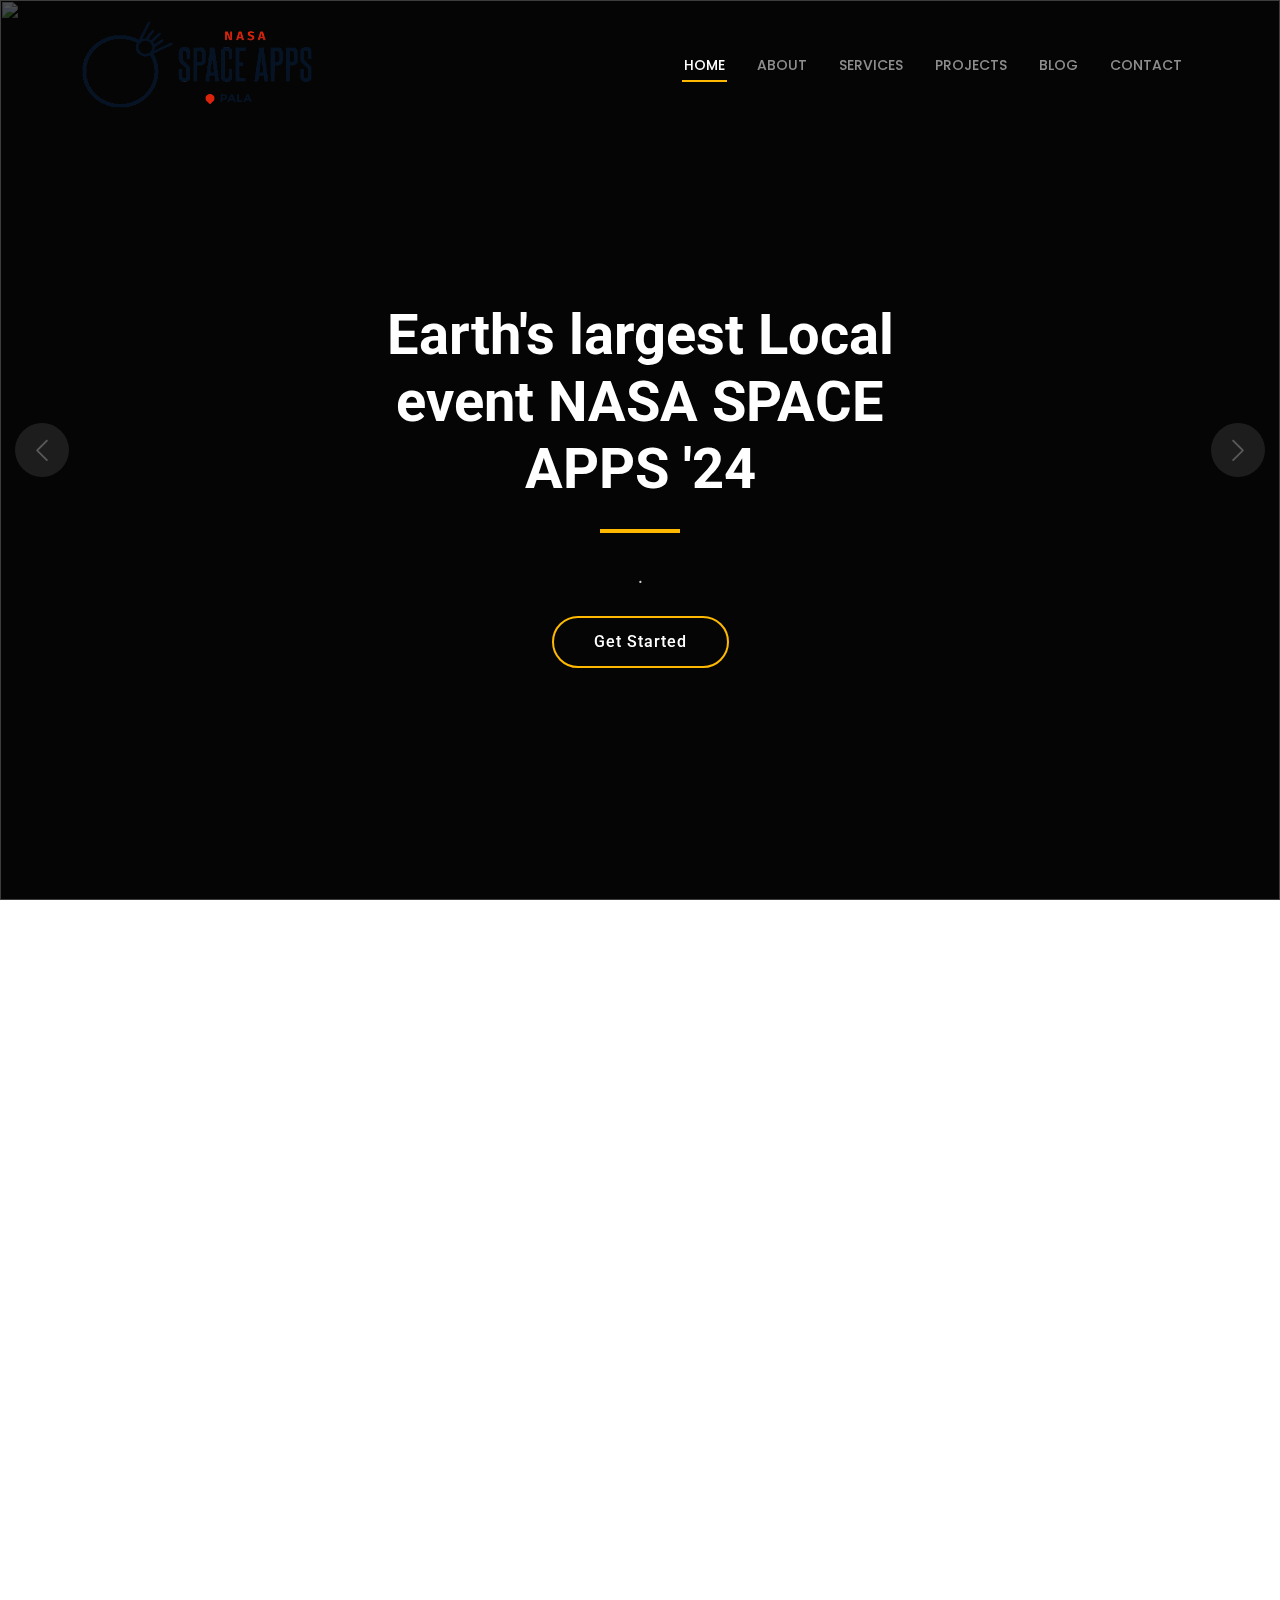
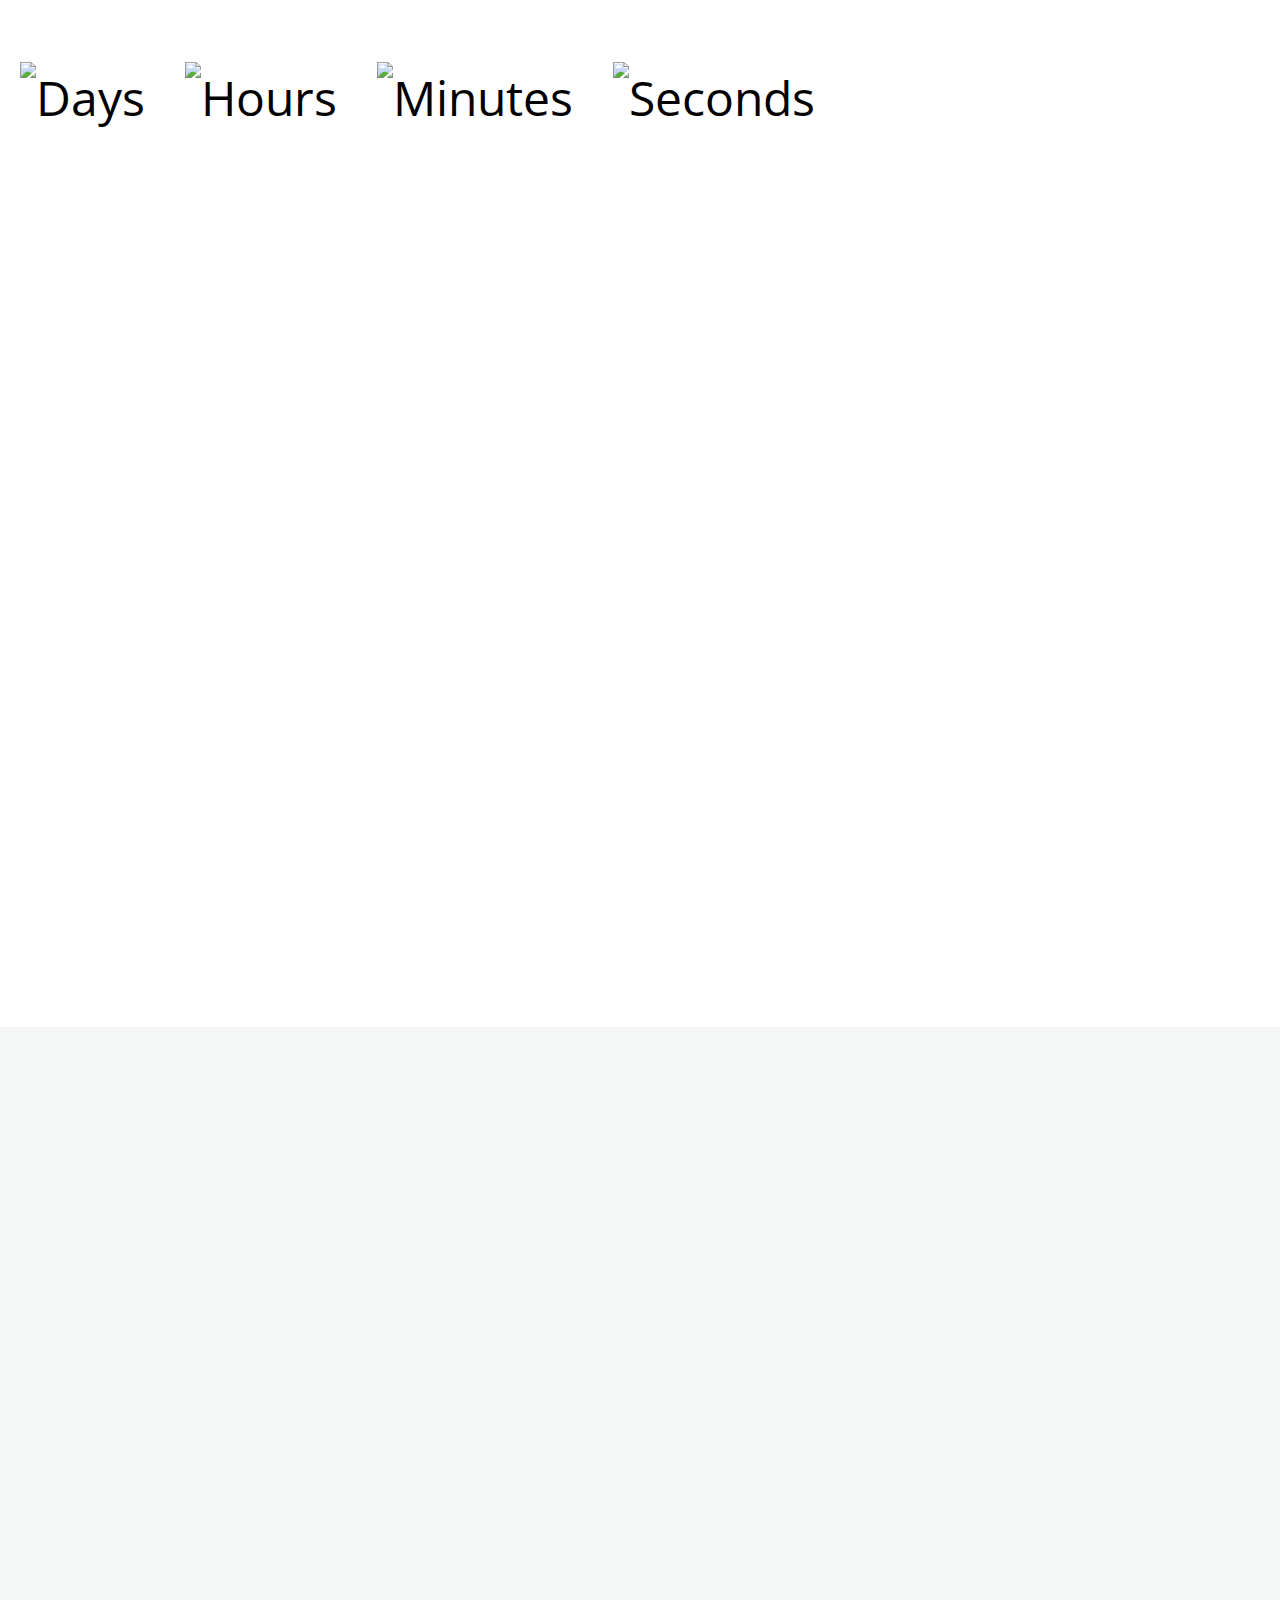
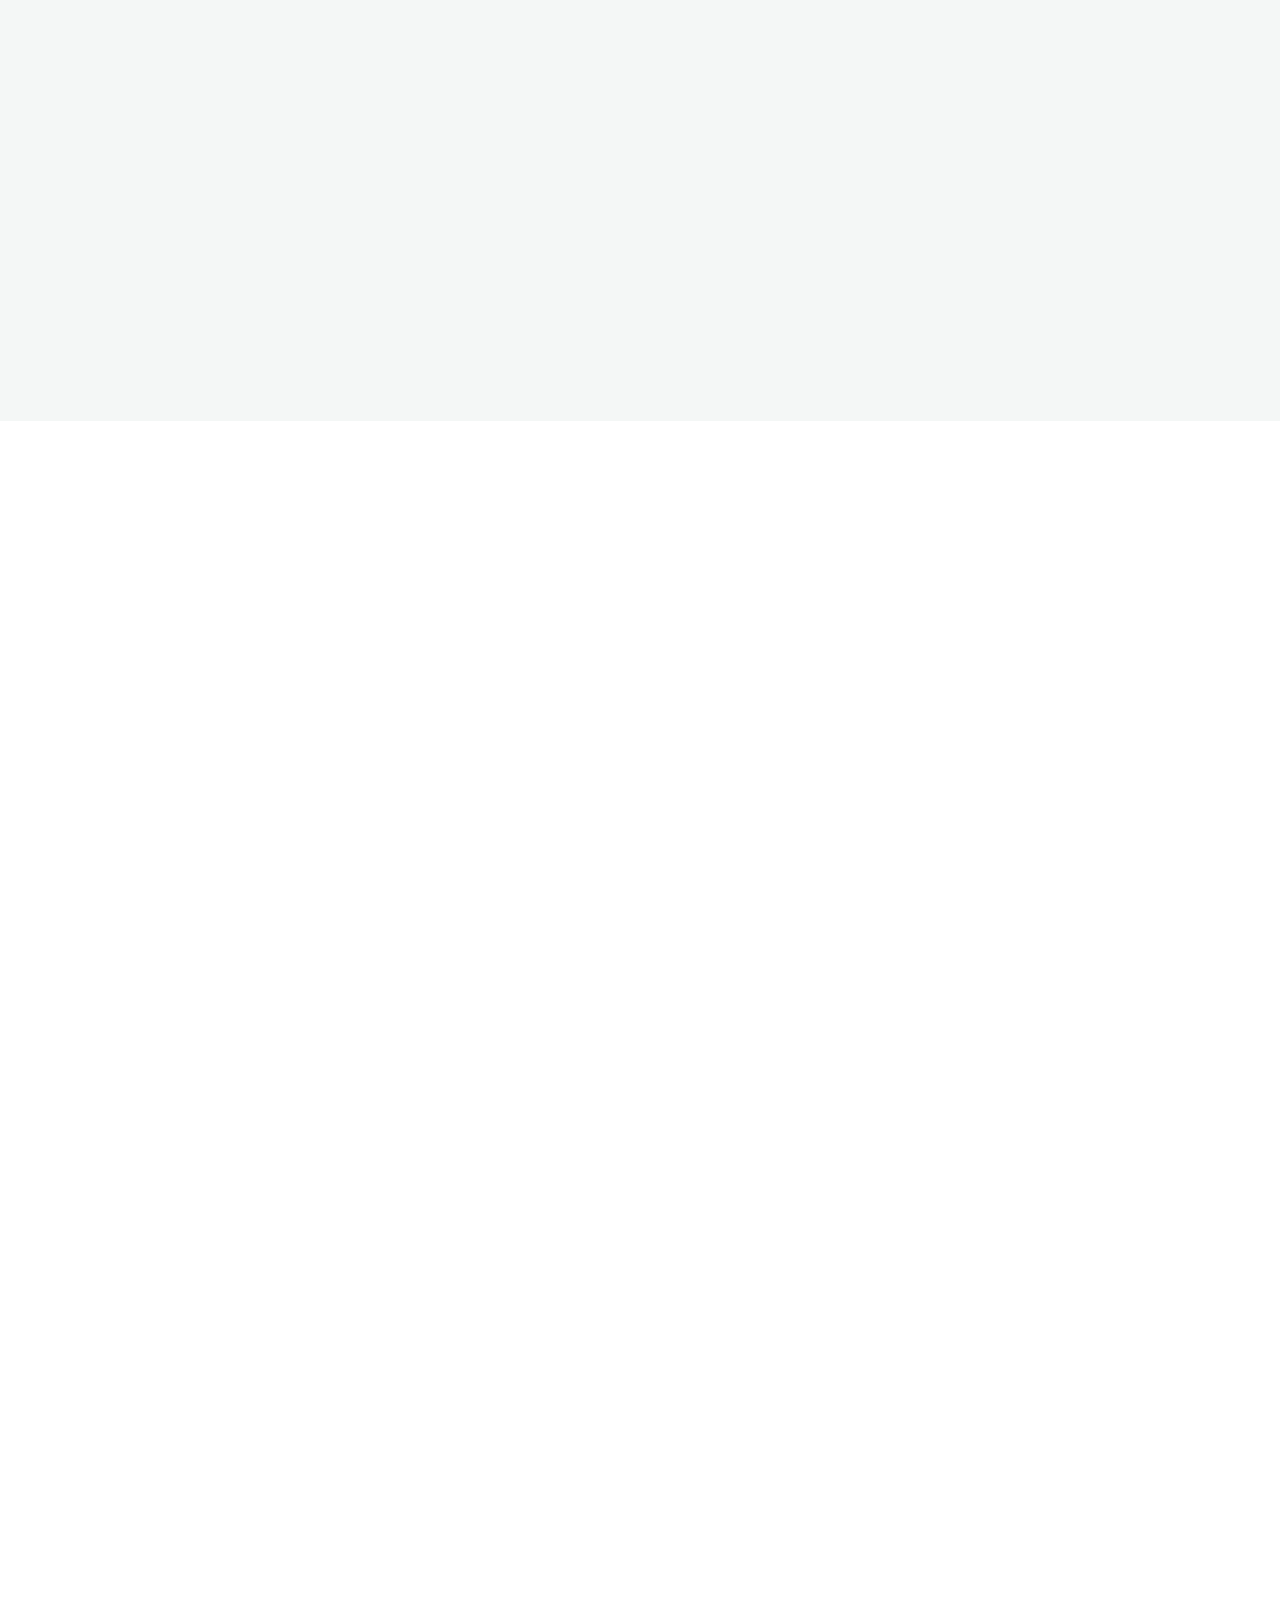
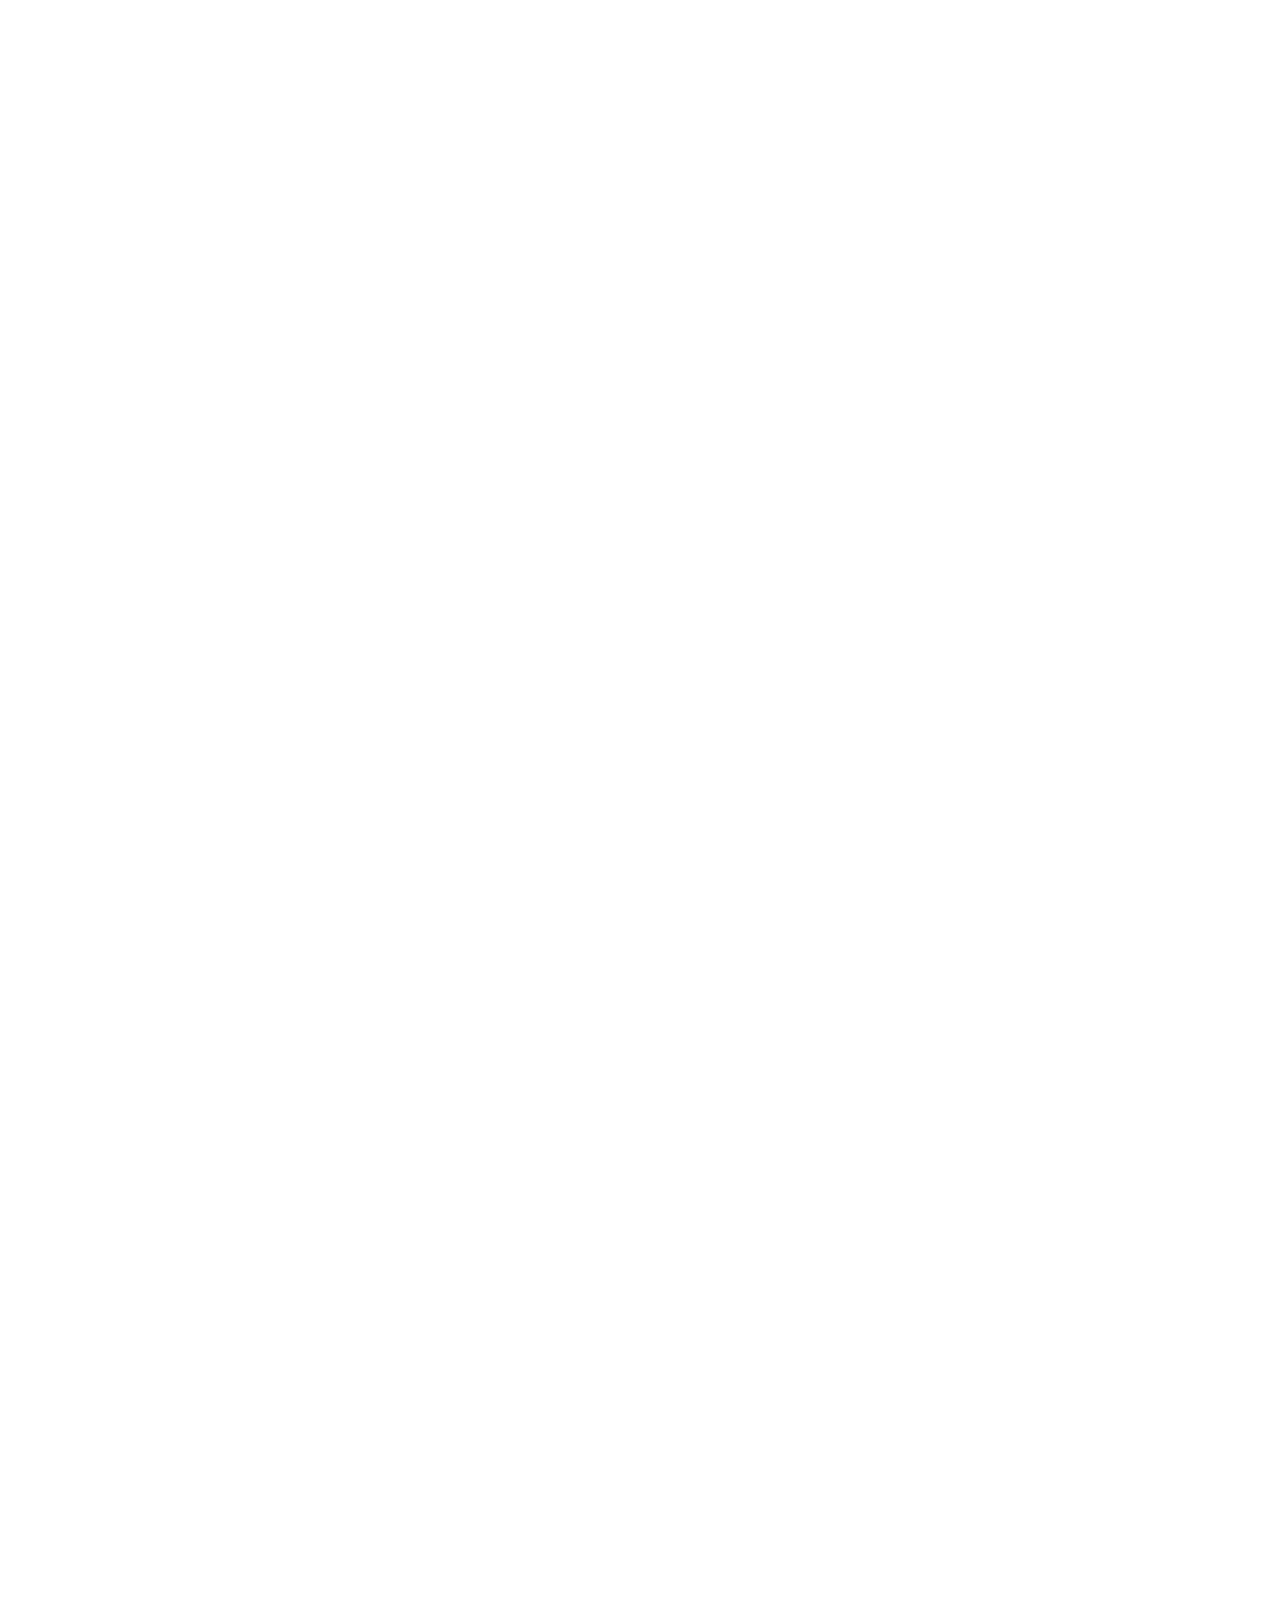
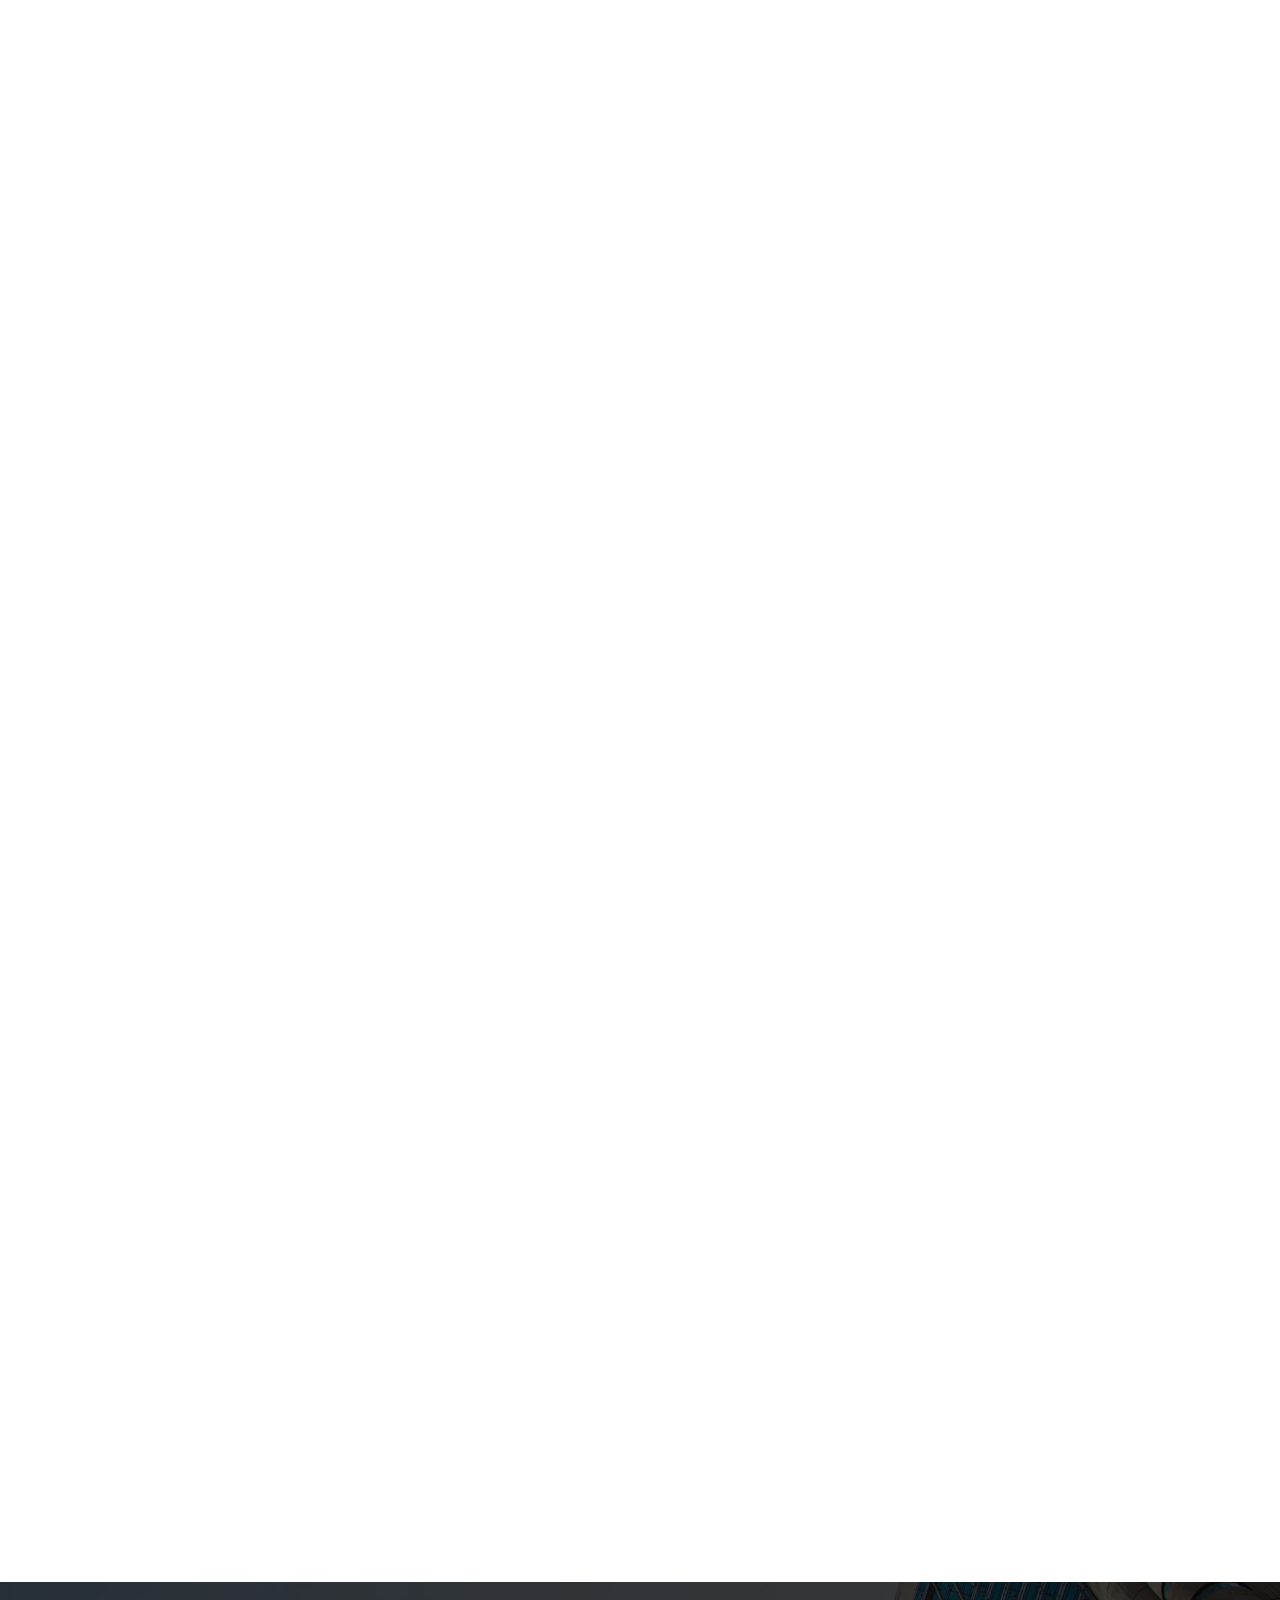
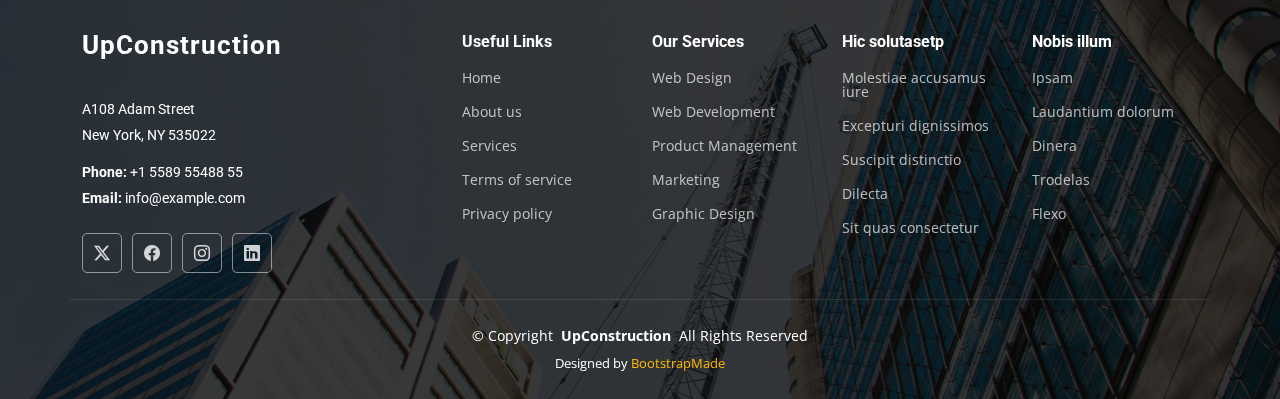
==== commit 1b63cd48: "update1" ====
--- a/index.html
+++ b/index.html
@@ -142,7 +142,7 @@
           <div class="col-lg-5" data-aos="zoom-out" data-aos-delay="200">
             <form action="forms/quote.php" method="post" class="php-email-form">
               <h3>GET IN TOUCH WITH US FOR ANY QUERIES</h3>
-              <p></p>
+              <p>NASA Space Apps is an annual international hackathon that brings together global participants to tackle challenges in space exploration and Earth science. Organized by NASA, it encourages teamwork, creativity, and innovation using NASA's open data. This event unites experts and enthusiasts from diverse backgrounds, making it a hub for advancing science and technology.</p>
               <div class="row gy-3">
 
                 <div class="col-12">
@@ -286,8 +286,8 @@
 
       <!-- Section Title -->
       <div class="container section-title" data-aos="fade-up">
-        <h2>Services</h2>
-        <p>Necessitatibus eius consequatur ex aliquid fuga eum quidem sint consectetur velit</p>
+        <h2>Register For Event</h2>
+        <p></p>
       </div><!-- End Section Title -->
 
       <div class="container">
@@ -299,8 +299,8 @@
               <div class="icon">
                 <i class="fa-solid fa-mountain-city"></i>
               </div>
-              <h3>Nesciunt Mete</h3>
-              <p>Provident nihil minus qui consequatur non omnis maiores. Eos accusantium minus dolores iure perferendis tempore et consequatur.</p>
+              <h3>Register as Volunteer</h3>
+              <p>Join our team and help make the event a grand success</p>
               <a href="#" class="readmore stretched-link">Read more <i class="bi bi-arrow-right"></i></a>
             </div>
           </div><!-- End Service Item -->
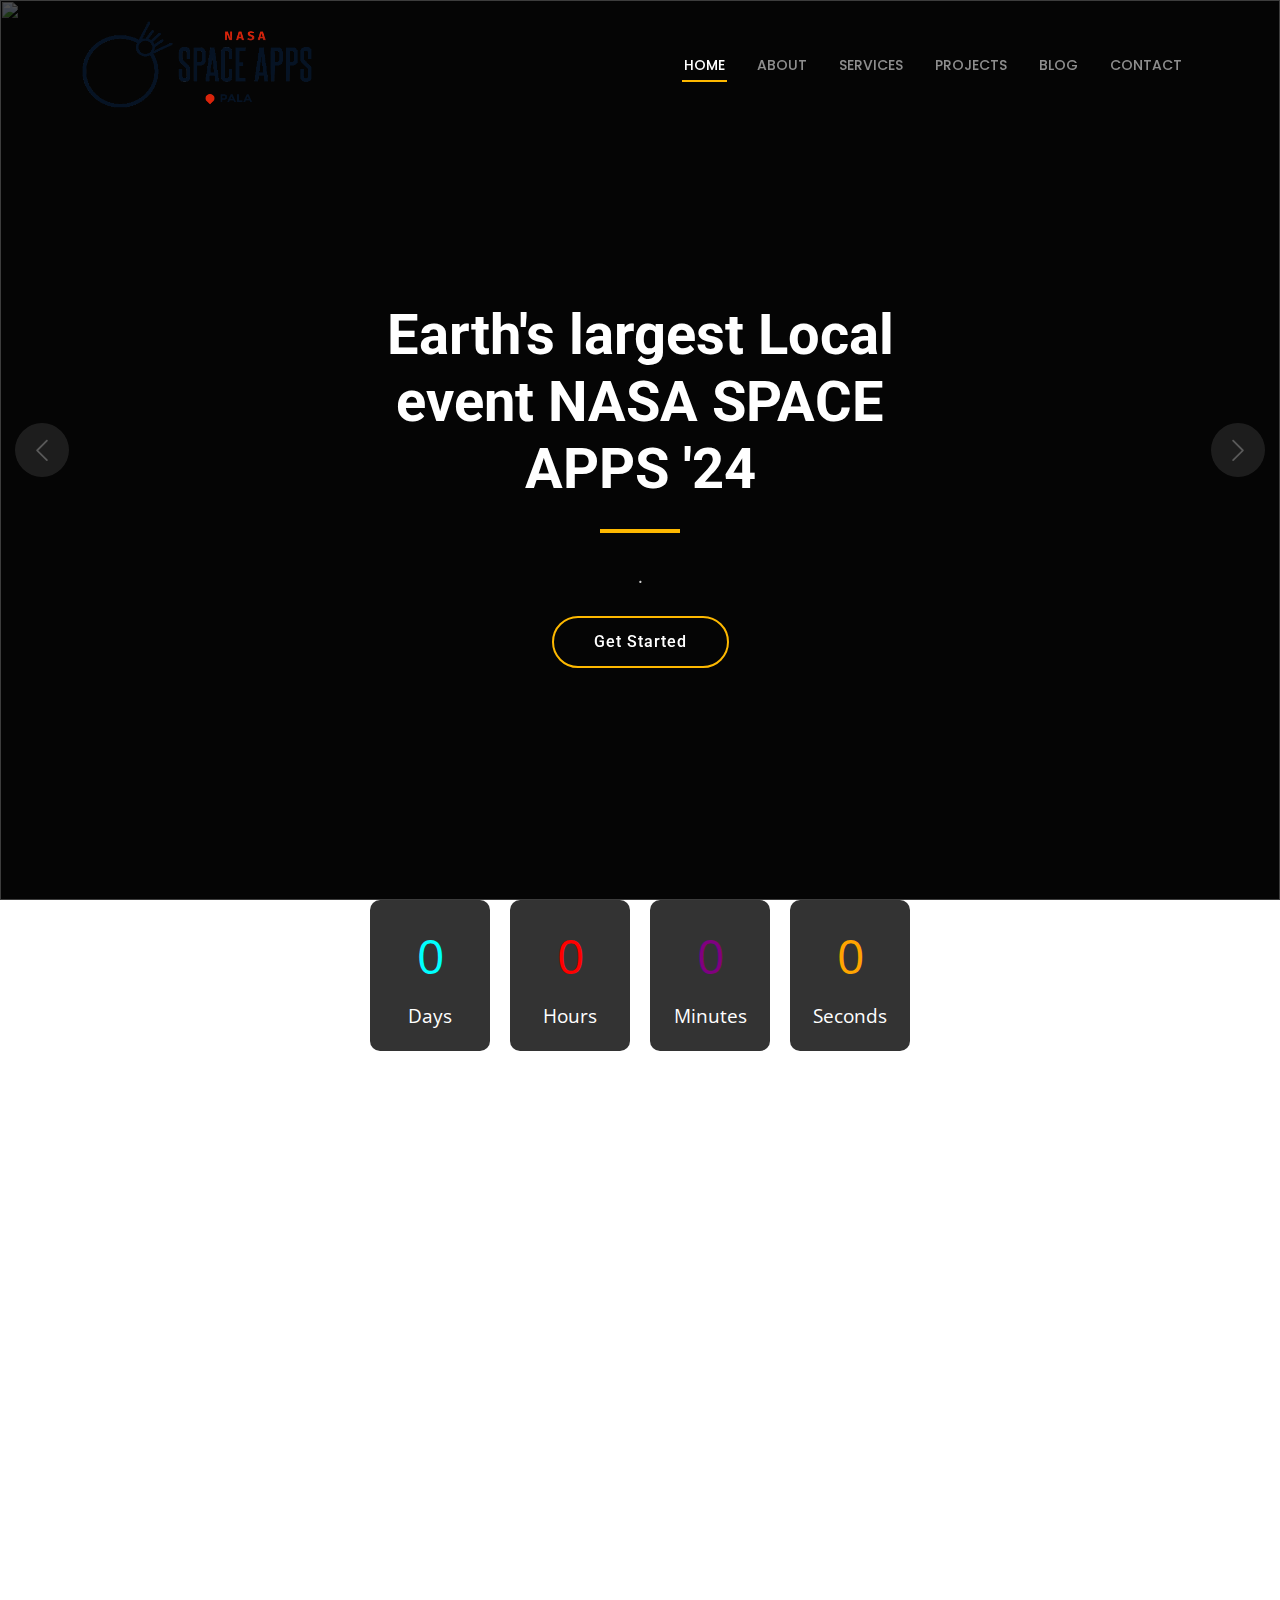
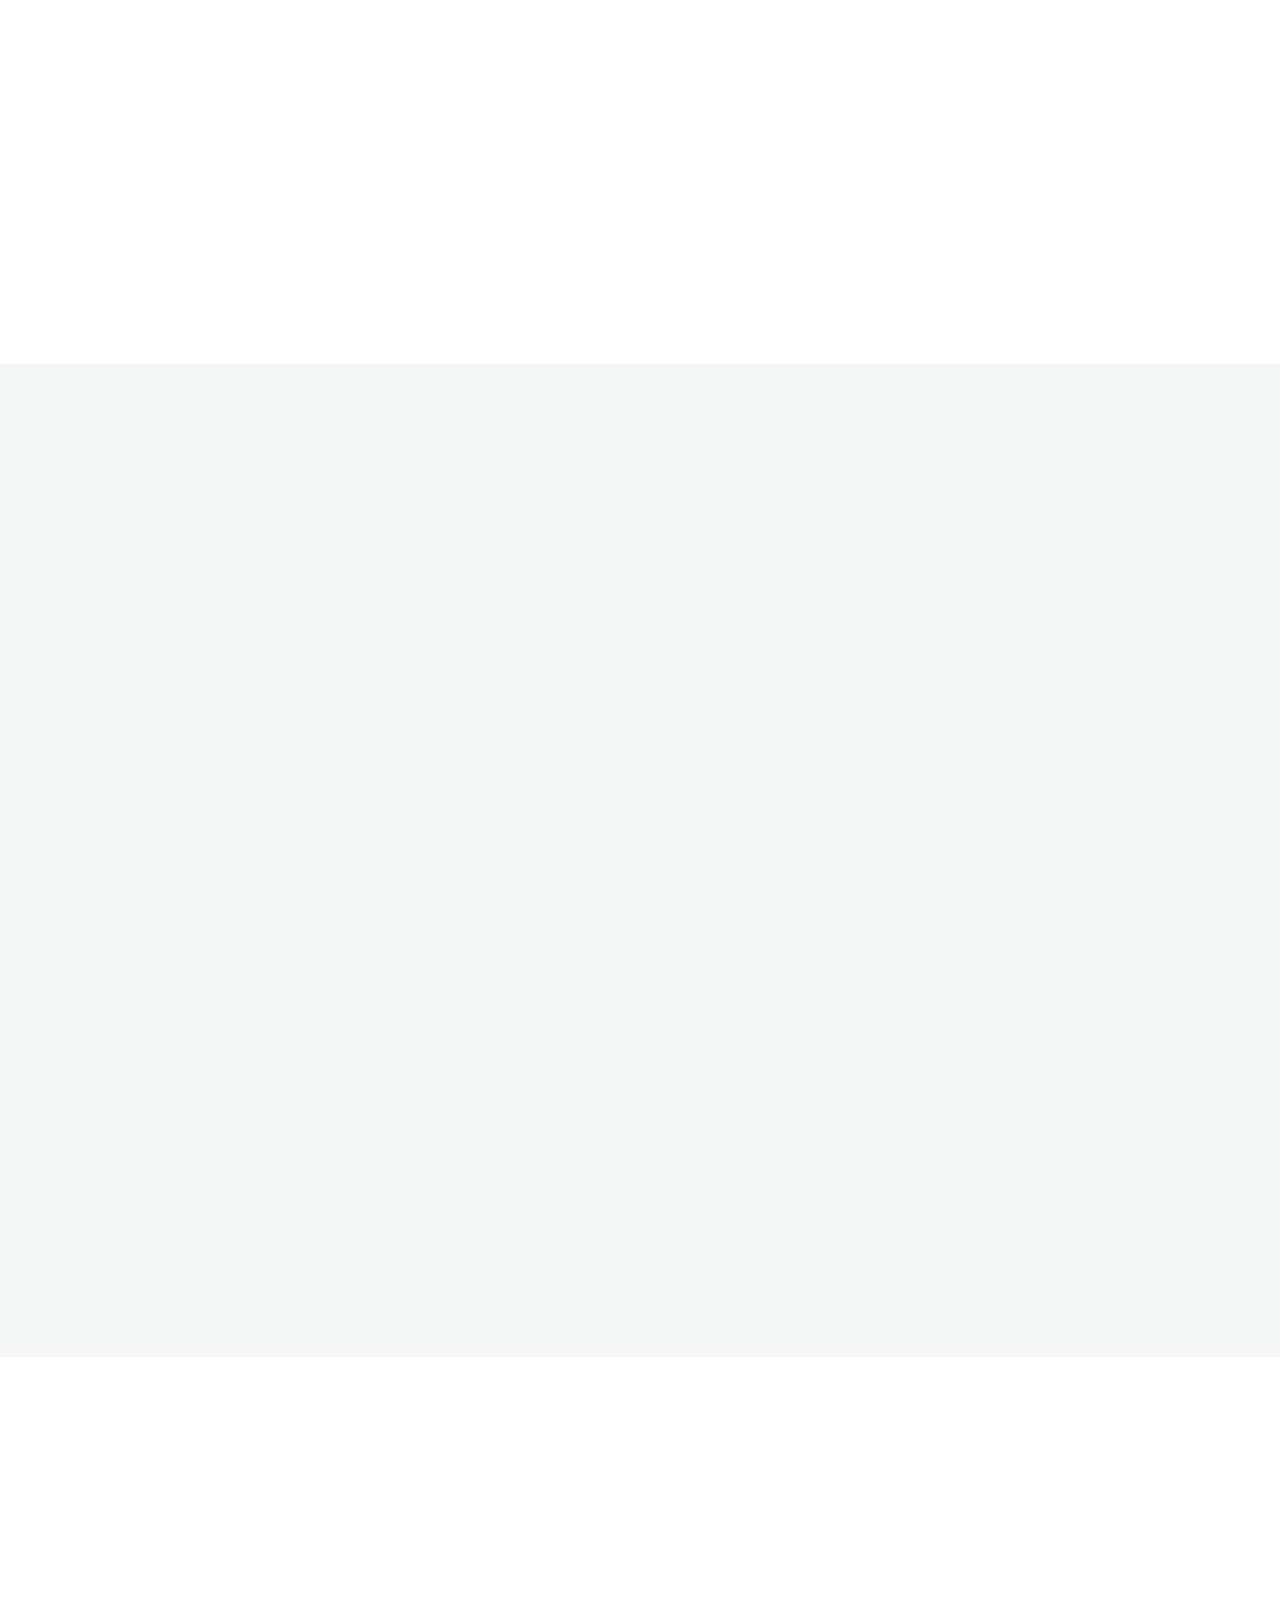
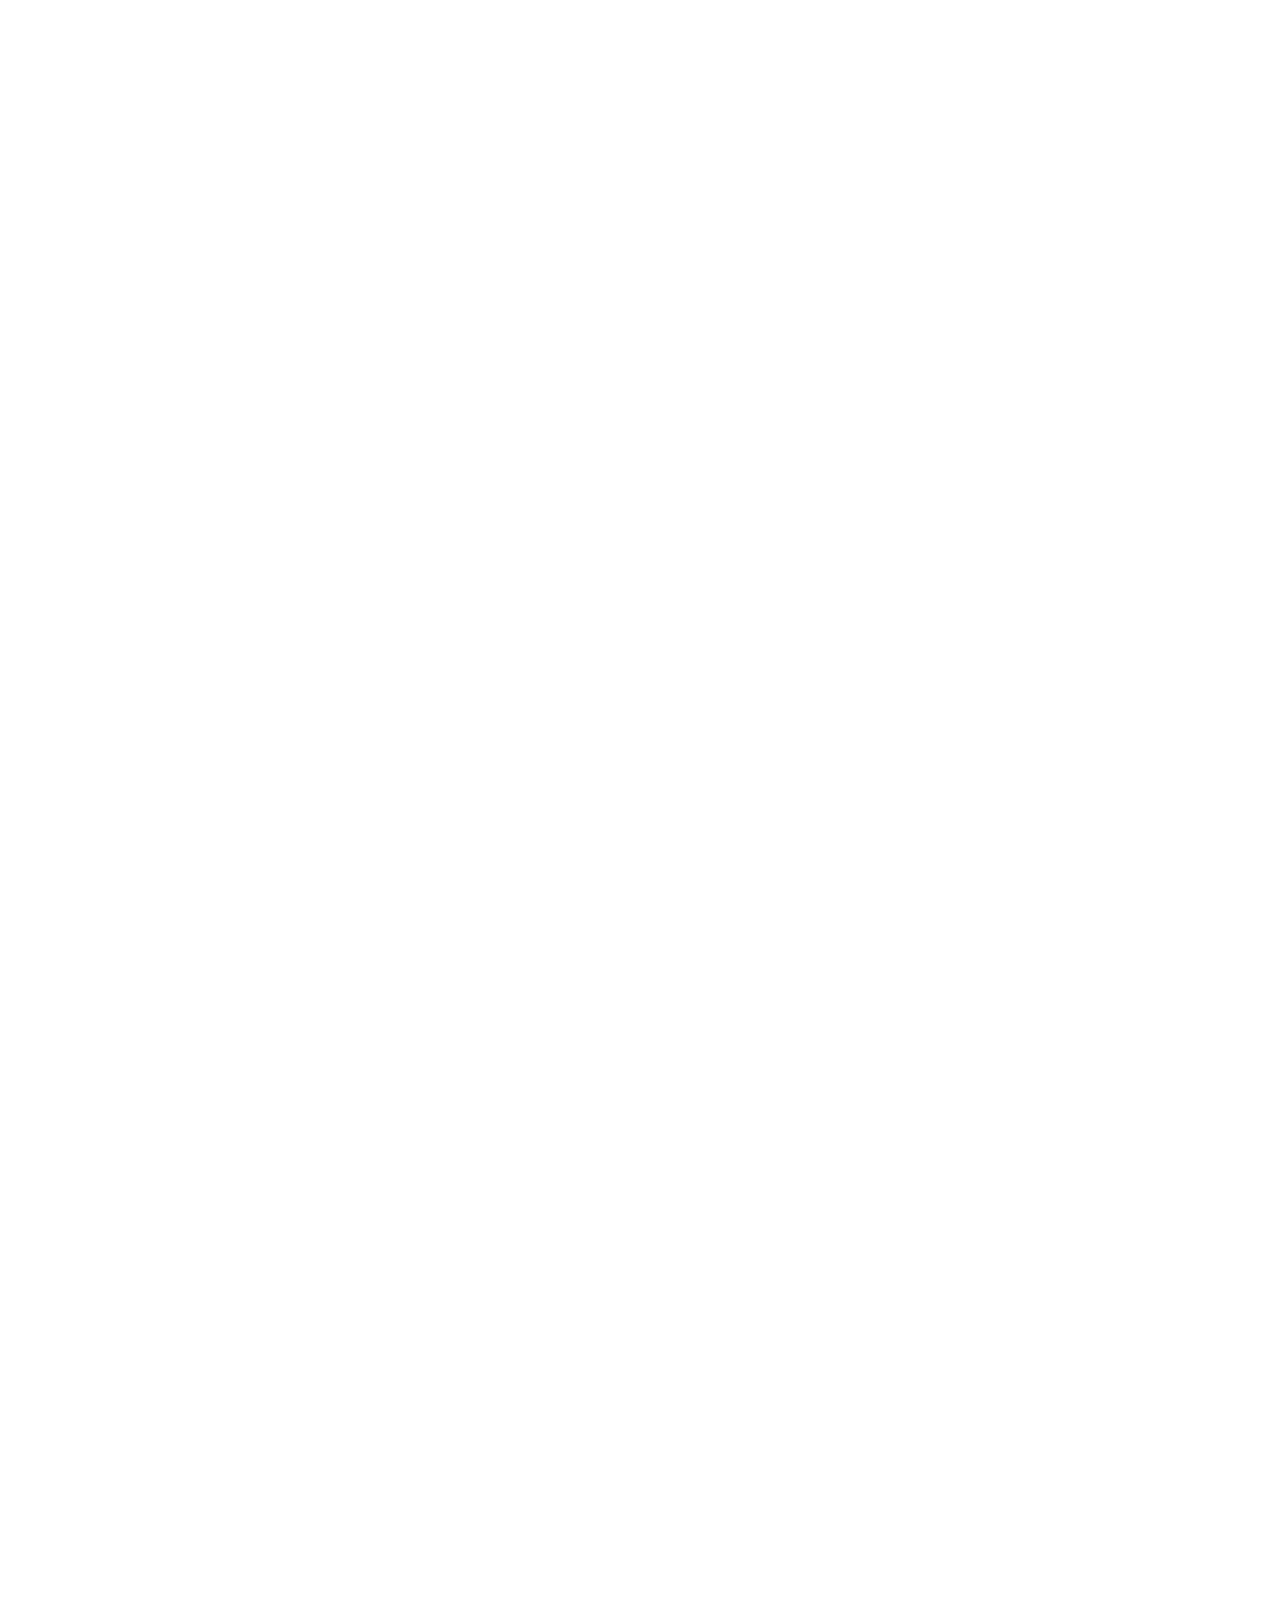
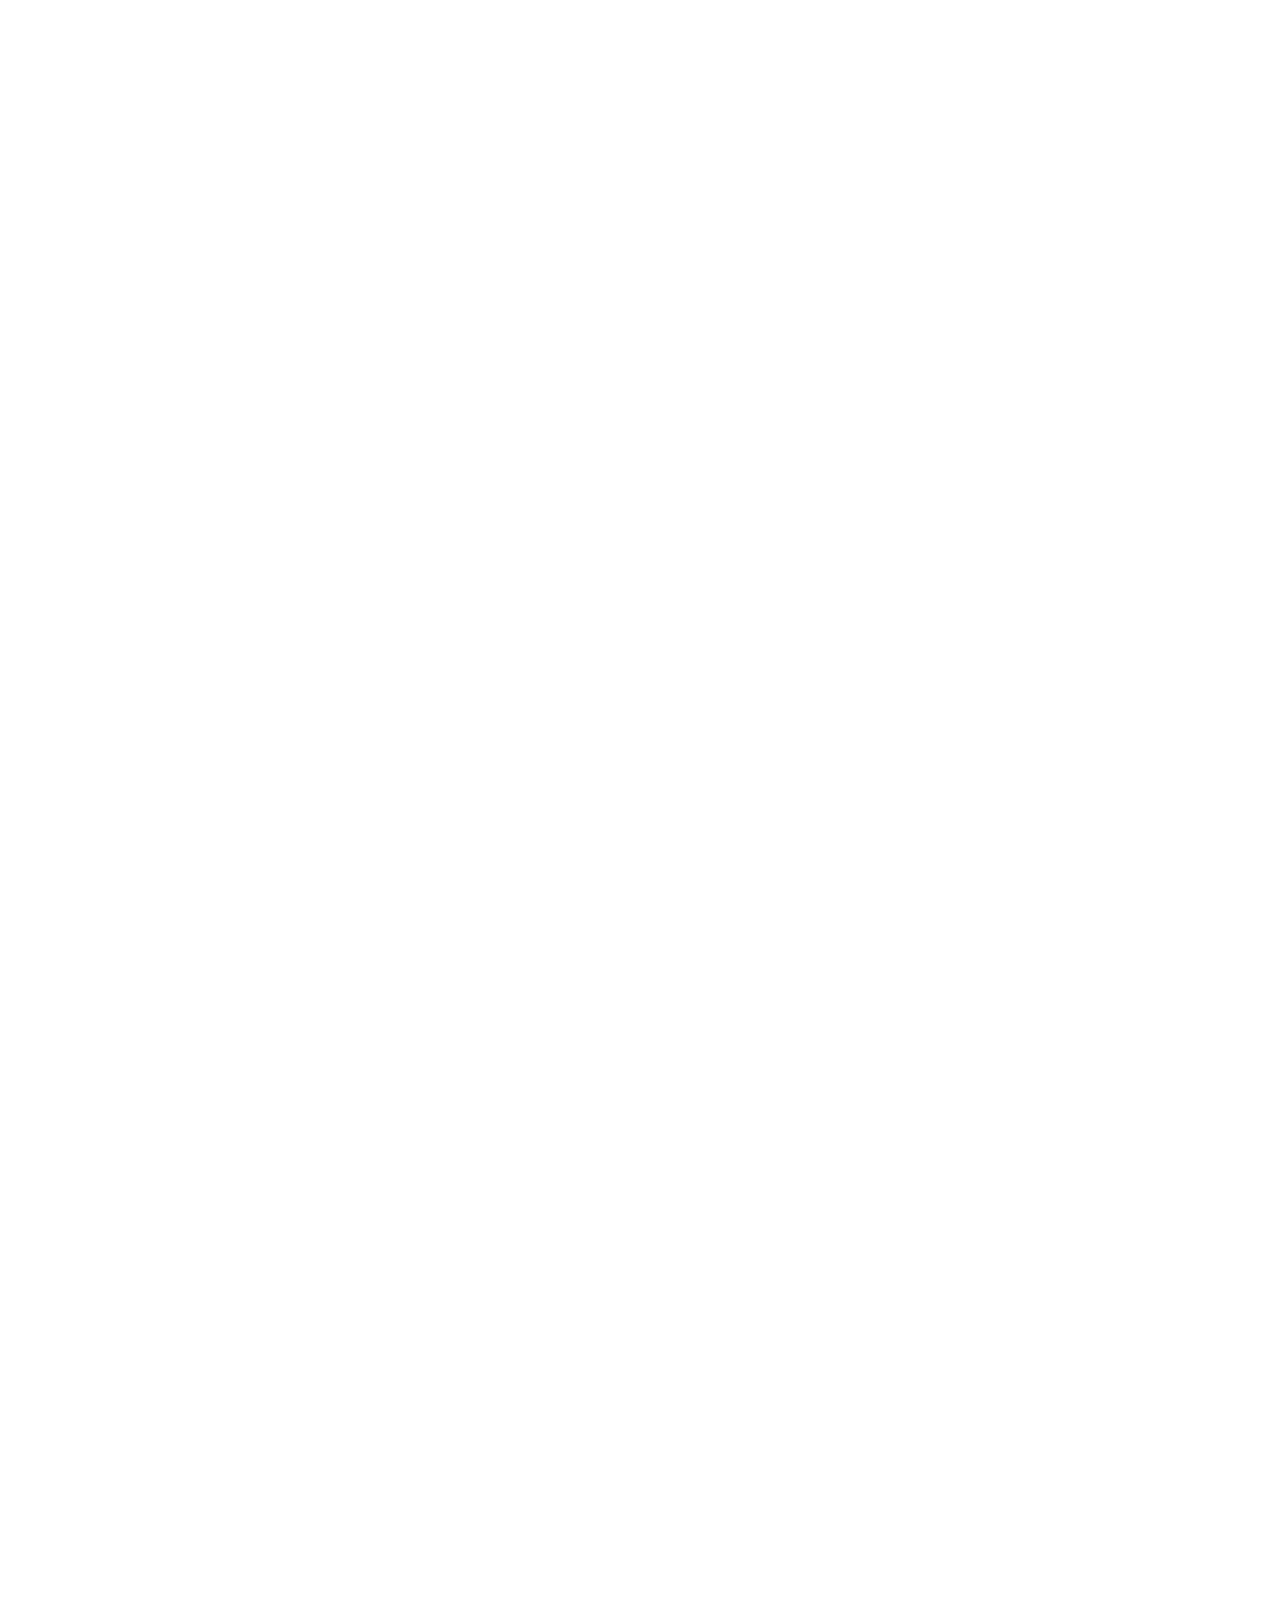
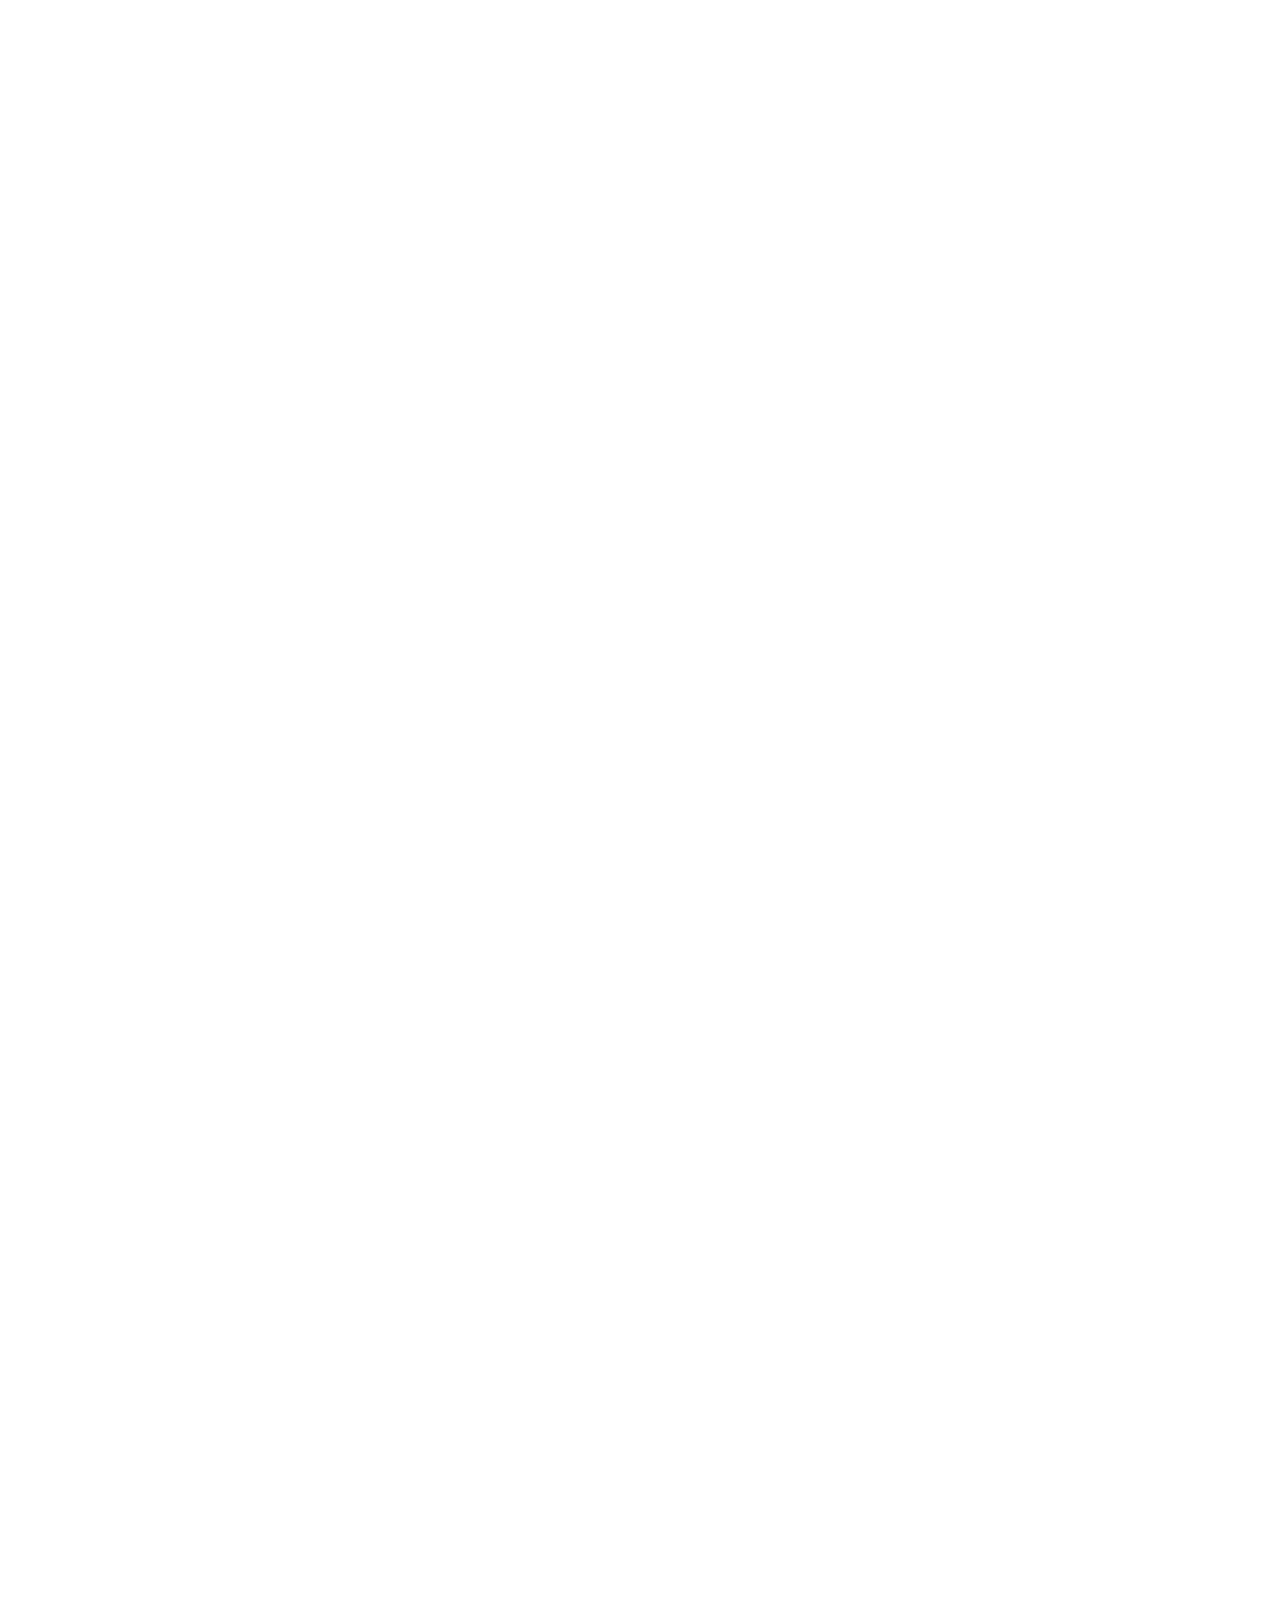
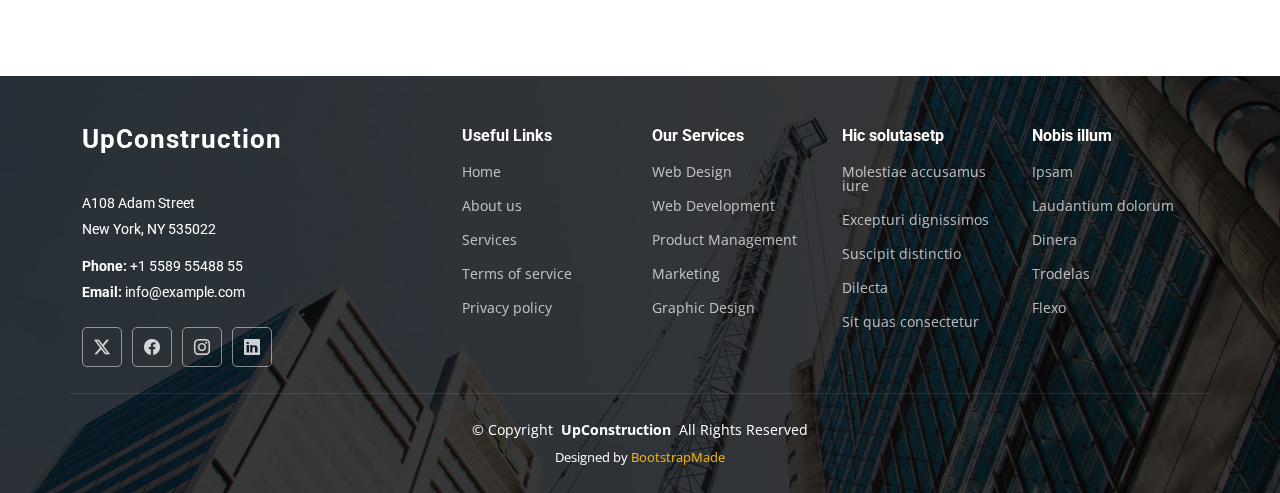
==== commit 4d3c49d9: "counter" ====
--- a/index.html
+++ b/index.html
@@ -96,19 +96,19 @@
         </div>
 
         <div class="carousel-item active">
-          <img src="assets/img/" alt="">
+          <img src="assets/img/bg2.jpg" alt="">
         </div>
 
         <div class="carousel-item">
-          <img src="assets/" alt="">
+          <img src="assets/img/bg1.jpg" alt="">
         </div>
 
         <div class="carousel-item">
-          <img src="assets/" alt="">
+          <img src="assets/img/bg1.jpg" alt="">
         </div>
 
         <div class="carousel-item">
-          <img src="assets" alt="">
+          <img src="assets/img/bg2.jpg" alt="">
         </div>
 
         <a class="carousel-control-prev" href="#hero-carousel" role="button" data-bs-slide="prev">
@@ -123,80 +123,27 @@
 
     </section><!-- /Hero Section -->
 
-    <!-- Get Started Section -->
-    <section id="get-started" class="get-started section">
-
-      <div class="container">
-
-        <div class="row justify-content-between gy-4">
-
-          <div class="col-lg-6 d-flex align-items-center" data-aos="zoom-out" data-aos-delay="100">
-            <div class="content">
-              <h3>GET IN TOUCH WITH US FOR ANY QUERIES</h3>
-              <p>
-              </p>
-              <p>nasa spaceapps24</p>
-            </div>
-          </div>
-
-          <div class="col-lg-5" data-aos="zoom-out" data-aos-delay="200">
-            <form action="forms/quote.php" method="post" class="php-email-form">
-              <h3>GET IN TOUCH WITH US FOR ANY QUERIES</h3>
-              <p>NASA Space Apps is an annual international hackathon that brings together global participants to tackle challenges in space exploration and Earth science. Organized by NASA, it encourages teamwork, creativity, and innovation using NASA's open data. This event unites experts and enthusiasts from diverse backgrounds, making it a hub for advancing science and technology.</p>
-              <div class="row gy-3">
-
-                <div class="col-12">
-                  <input type="text" name="name" class="form-control" placeholder="Name" required="">
-                </div>
-
-                <div class="col-12 ">
-                  <input type="email" class="form-control" name="email" placeholder="Email" required="">
-                </div>
-
-                <div class="col-12">
-                  <input type="text" class="form-control" name="phone" placeholder="Phone" required="">
-                </div>
-
-                <div class="col-12">
-                  <textarea class="form-control" name="message" rows="6" placeholder="Message" required=""></textarea>
-                </div>
-
-                <div class="col-12 text-center">
-                  <div class="loading">Loading</div>
-                  <div class="error-message"></div>
-                  <div class="sent-message">Your quote request has been sent successfully. Thank you!</div>
-
-                  <button type="submit">SEND</button>
-                </div>
-
-              </div>
-            </form>
-          </div><!-- End Quote Form -->
-
-        </div>
-
-      </div>
-
-    </section><!-- /Get Started Section -->
-
-    <div id="countdown">
-        <div class="time-section">
-            <span id="days"></span>
-            <img src="https://example.com/day.png" alt="Days">
-        </div>
-        <div class="time-section">
-            <span id="hours"></span>
-            <img src="https://example.com/hour.png" alt="Hours">
-        </div>
-        <div class="time-section">
-            <span id="minutes"></span>
-            <img src="https://example.com/minute.png" alt="Minutes">
-        </div>
-        <div class="time-section">
-            <span id="seconds"></span>
-            <img src="https://example.com/second.png" alt="Seconds">
-        </div>
-    </div>
+
+
+    <div class="countdown-container">
+      <div class="countdown-item">
+          <div class="countdown-number" id="days">0</div>
+          <div class="countdown-label">Days</div>
+      </div>
+      <div class="countdown-item">
+          <div class="countdown-number" id="hours">0</div>
+          <div class="countdown-label">Hours</div>
+      </div>
+      <div class="countdown-item">
+          <div class="countdown-number" id="minutes">0</div>
+          <div class="countdown-label">Minutes</div>
+      </div>
+      <div class="countdown-item">
+          <div class="countdown-number" id="seconds">0</div>
+          <div class="countdown-label">Seconds</div>
+      </div>
+  </div>
+ 
 
     <!-- Constructions Section -->
     <section id="constructions" class="constructions section">
@@ -301,7 +248,7 @@
               </div>
               <h3>Register as Volunteer</h3>
               <p>Join our team and help make the event a grand success</p>
-              <a href="#" class="readmore stretched-link">Read more <i class="bi bi-arrow-right"></i></a>
+              <a href="https://forms.gle/nku4jEJqGJGaRSJq7" class="readmore stretched-link">Read more <i class="bi bi-arrow-right"></i></a>
             </div>
           </div><!-- End Service Item -->
 
@@ -416,6 +363,62 @@
       </div>
 
     </section><!-- /Alt Services Section -->
+
+        <!-- Get Started Section -->
+        <section id="get-started" class="get-started section">
+
+          <div class="container">
+    
+            <div class="row justify-content-between gy-4">
+    
+              <div class="col-lg-6 d-flex align-items-center" data-aos="zoom-out" data-aos-delay="100">
+                <div class="content">
+                  <h3>GET IN TOUCH WITH US FOR ANY QUERIES</h3>
+                  <p>
+                  </p>
+                  <p>nasa spaceapps24</p>
+                </div>
+              </div>
+    
+              <div class="col-lg-5" data-aos="zoom-out" data-aos-delay="200">
+                <form action="forms/quote.php" method="post" class="php-email-form">
+                  <h3>GET IN TOUCH WITH US FOR ANY QUERIES</h3>
+                  <p>NASA Space Apps is an annual international hackathon that brings together global participants to tackle challenges in space exploration and Earth science. Organized by NASA, it encourages teamwork, creativity, and innovation using NASA's open data. This event unites experts and enthusiasts from diverse backgrounds, making it a hub for advancing science and technology.</p>
+                  <div class="row gy-3">
+    
+                    <div class="col-12">
+                      <input type="text" name="name" class="form-control" placeholder="Name" required="">
+                    </div>
+    
+                    <div class="col-12 ">
+                      <input type="email" class="form-control" name="email" placeholder="Email" required="">
+                    </div>
+    
+                    <div class="col-12">
+                      <input type="text" class="form-control" name="phone" placeholder="Phone" required="">
+                    </div>
+    
+                    <div class="col-12">
+                      <textarea class="form-control" name="message" rows="6" placeholder="Message" required=""></textarea>
+                    </div>
+    
+                    <div class="col-12 text-center">
+                      <div class="loading">Loading</div>
+                      <div class="error-message"></div>
+                      <div class="sent-message">Your quote request has been sent successfully. Thank you!</div>
+    
+                      <button type="submit">SEND</button>
+                    </div>
+    
+                  </div>
+                </form>
+              </div><!-- End Quote Form -->
+    
+            </div>
+    
+          </div>
+    
+        </section><!-- /Get Started Section -->
 
     <!-- Features Section -->
     <section id="features" class="features section">
--- a/assets/css/main.css
+++ b/assets/css/main.css
@@ -2869,21 +2869,67 @@
 
 {
   display: flex;
+  flex-direction: column;
   justify-content: center;
   align-items: center;
   height: 100vh;
-  background-color: #000; /* Black background to contrast the white text */
   margin: 0;
+  background-color: #000;
   font-family: Arial, sans-serif;
 }
 
-#countdown {
+.countdown-container {
   display: flex;
+  justify-content: center;
+  align-items: center;
+  gap: 20px;
+  margin-bottom: 20px;
+}
+
+.countdown-item {
+  background-color: #333;
+  border-radius: 10px;
+  padding: 20px;
   text-align: center;
-  color: rgb(0, 0, 0); /* White color for the countdown */
-}
-
-.time-section {
-  font-size: 48px;
-  margin: 0 20px; /* Space between each time section */
+  color: white;
+  width: 120px;
+}
+
+.countdown-number {
+  font-size: 3em;
+}
+
+#days {
+  color: #00FFFF; /* Cyan */
+}
+
+#hours {
+  color: #FF0000; /* Red */
+}
+
+#minutes {
+  color: #800080; /* Purple */
+}
+
+#seconds {
+  color: #FFA500; /* Orange */
+}
+
+.countdown-label {
+  margin-top: 10px;
+  font-size: 1.2em;
+}
+
+.join-us-button button {
+  background-color: white;
+  color: black;
+  padding: 10px 20px;
+  font-size: 1.2em;
+  border: none;
+  border-radius: 5px;
+  cursor: pointer;
+}
+
+.join-us-button button:hover {
+  background-color: #f0f0f0;
 }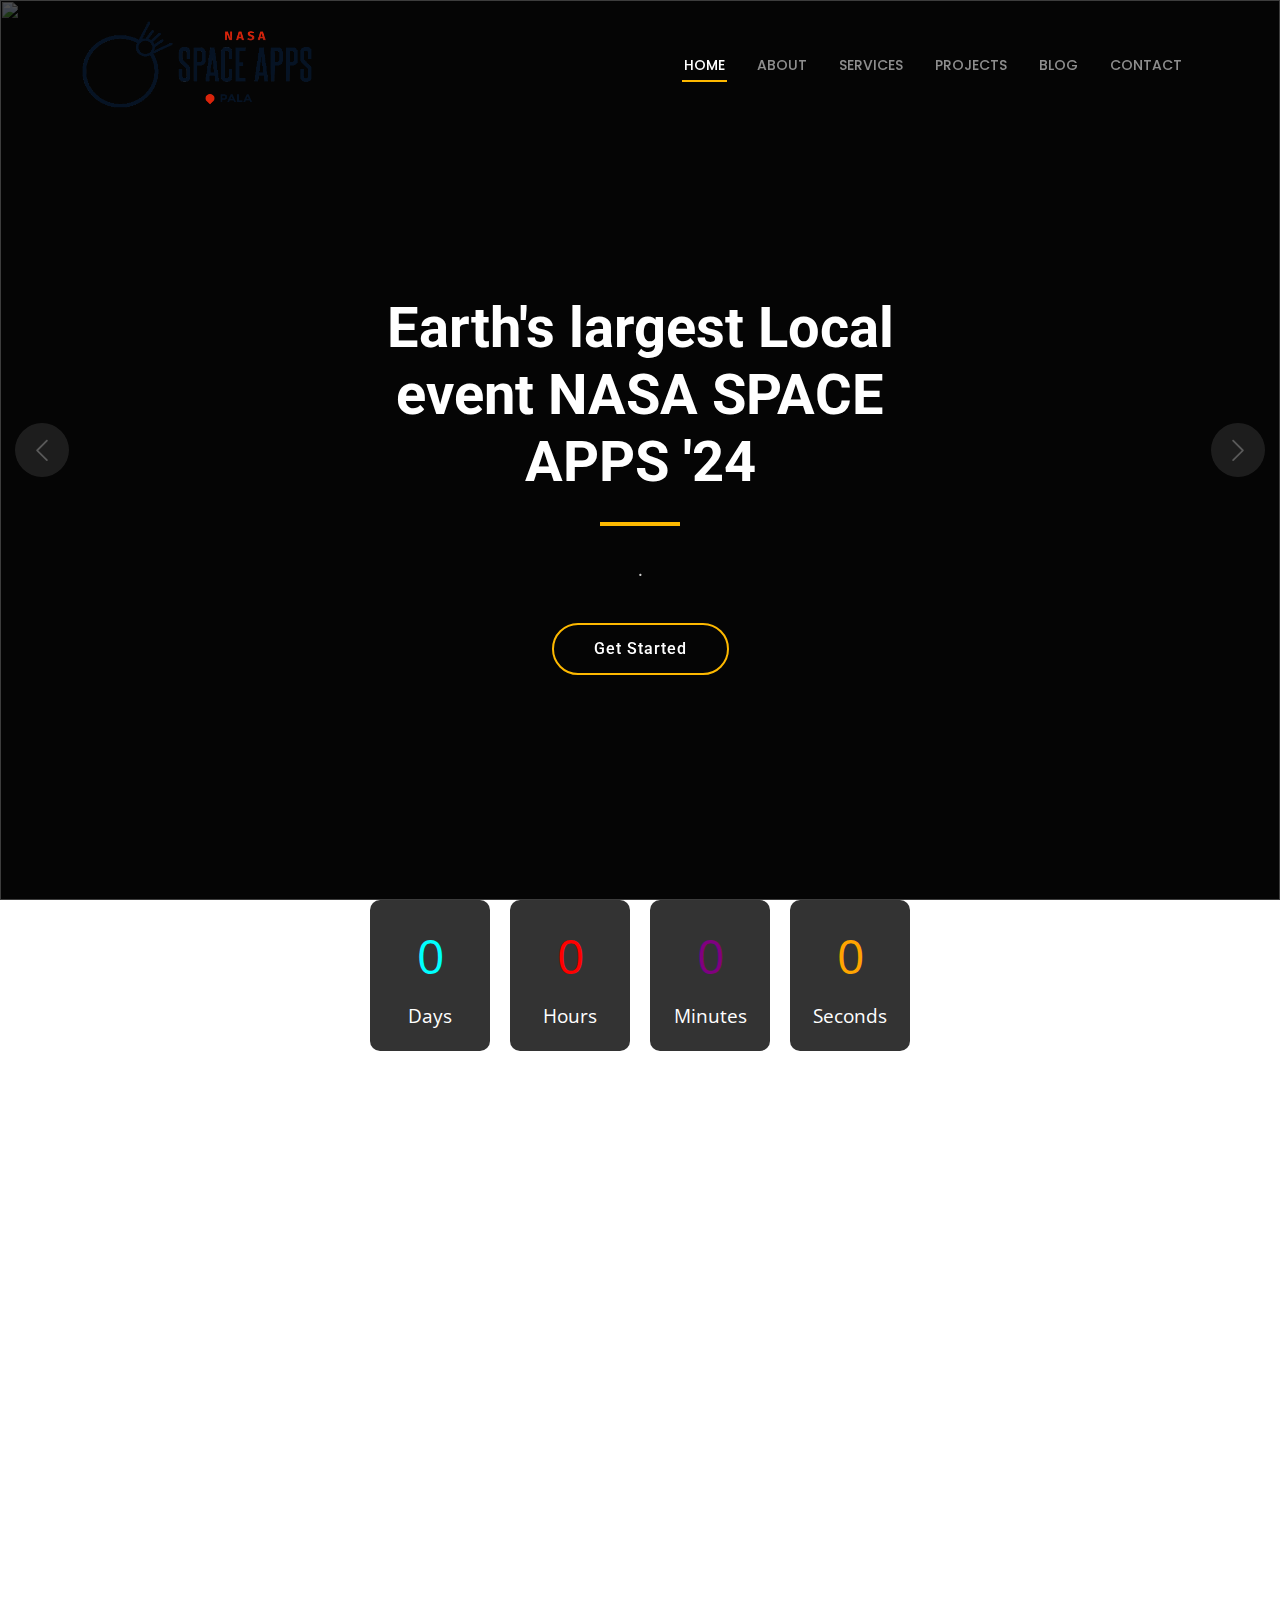
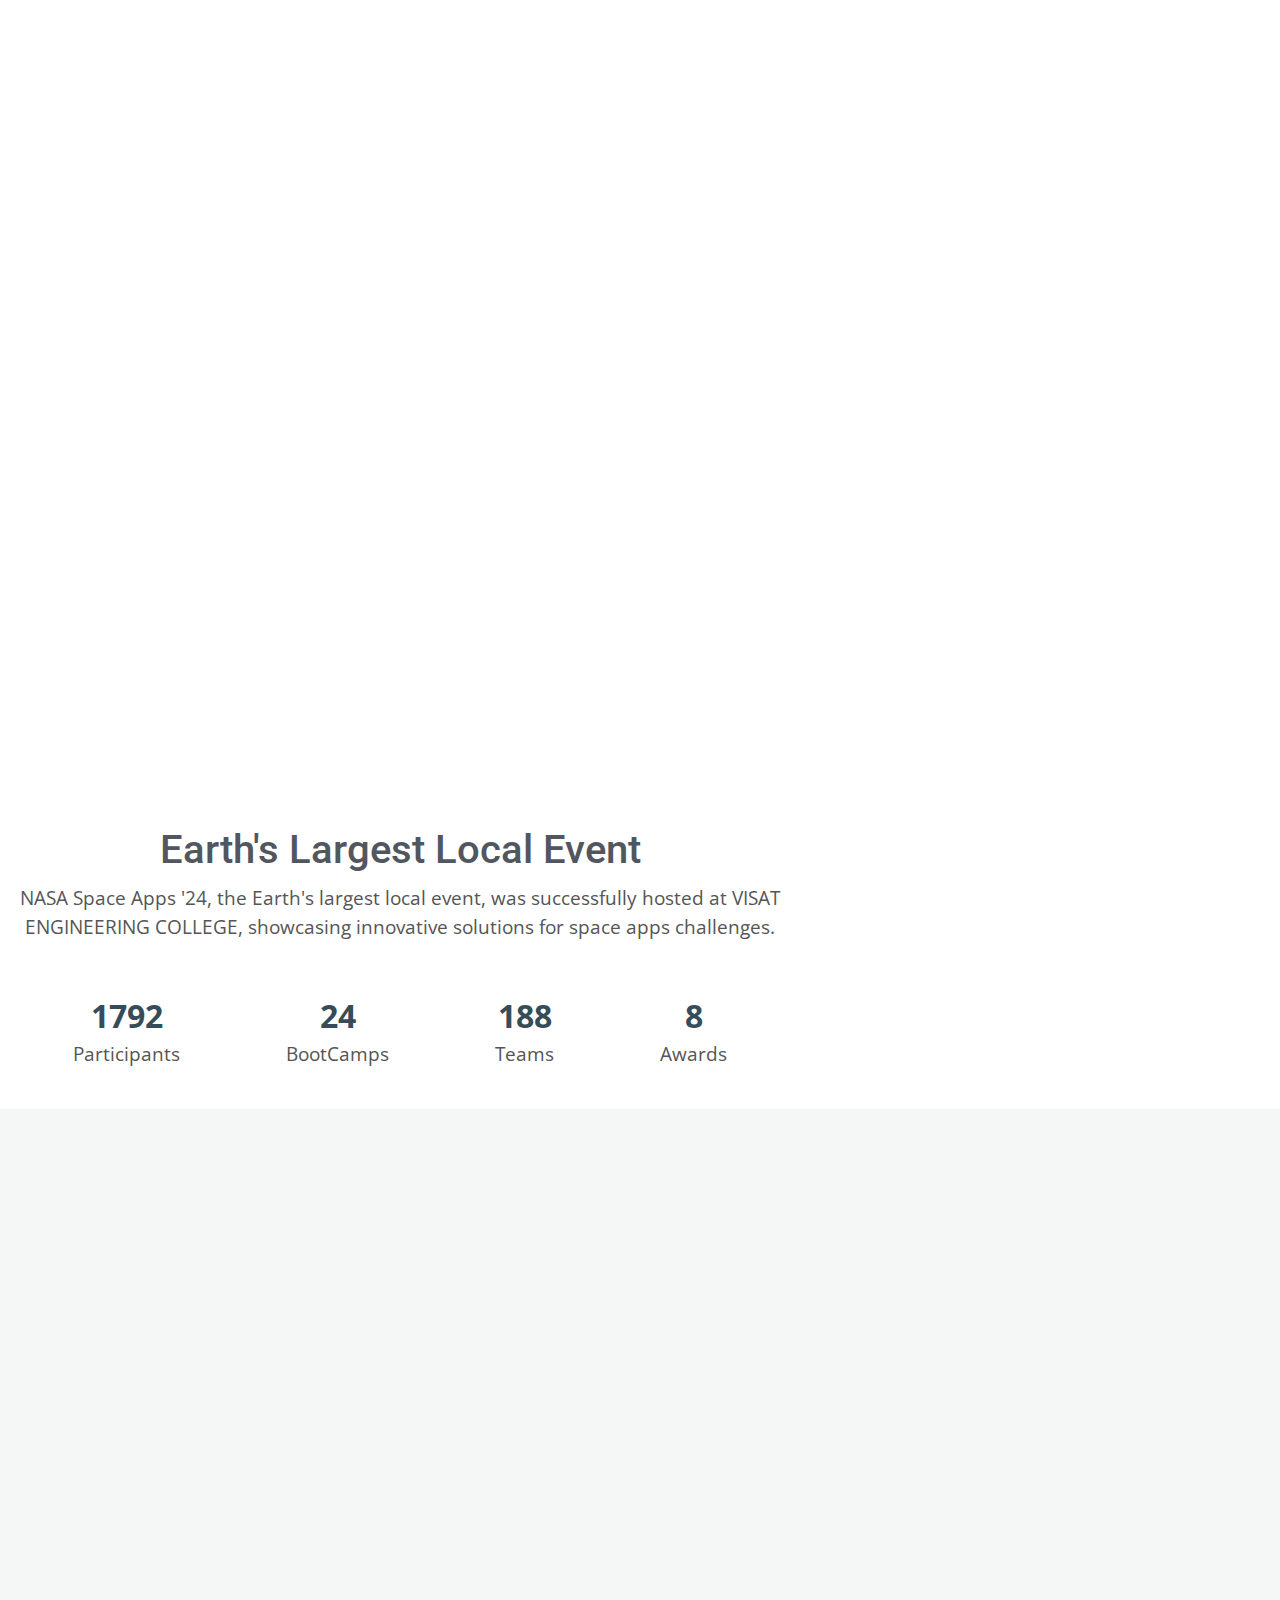
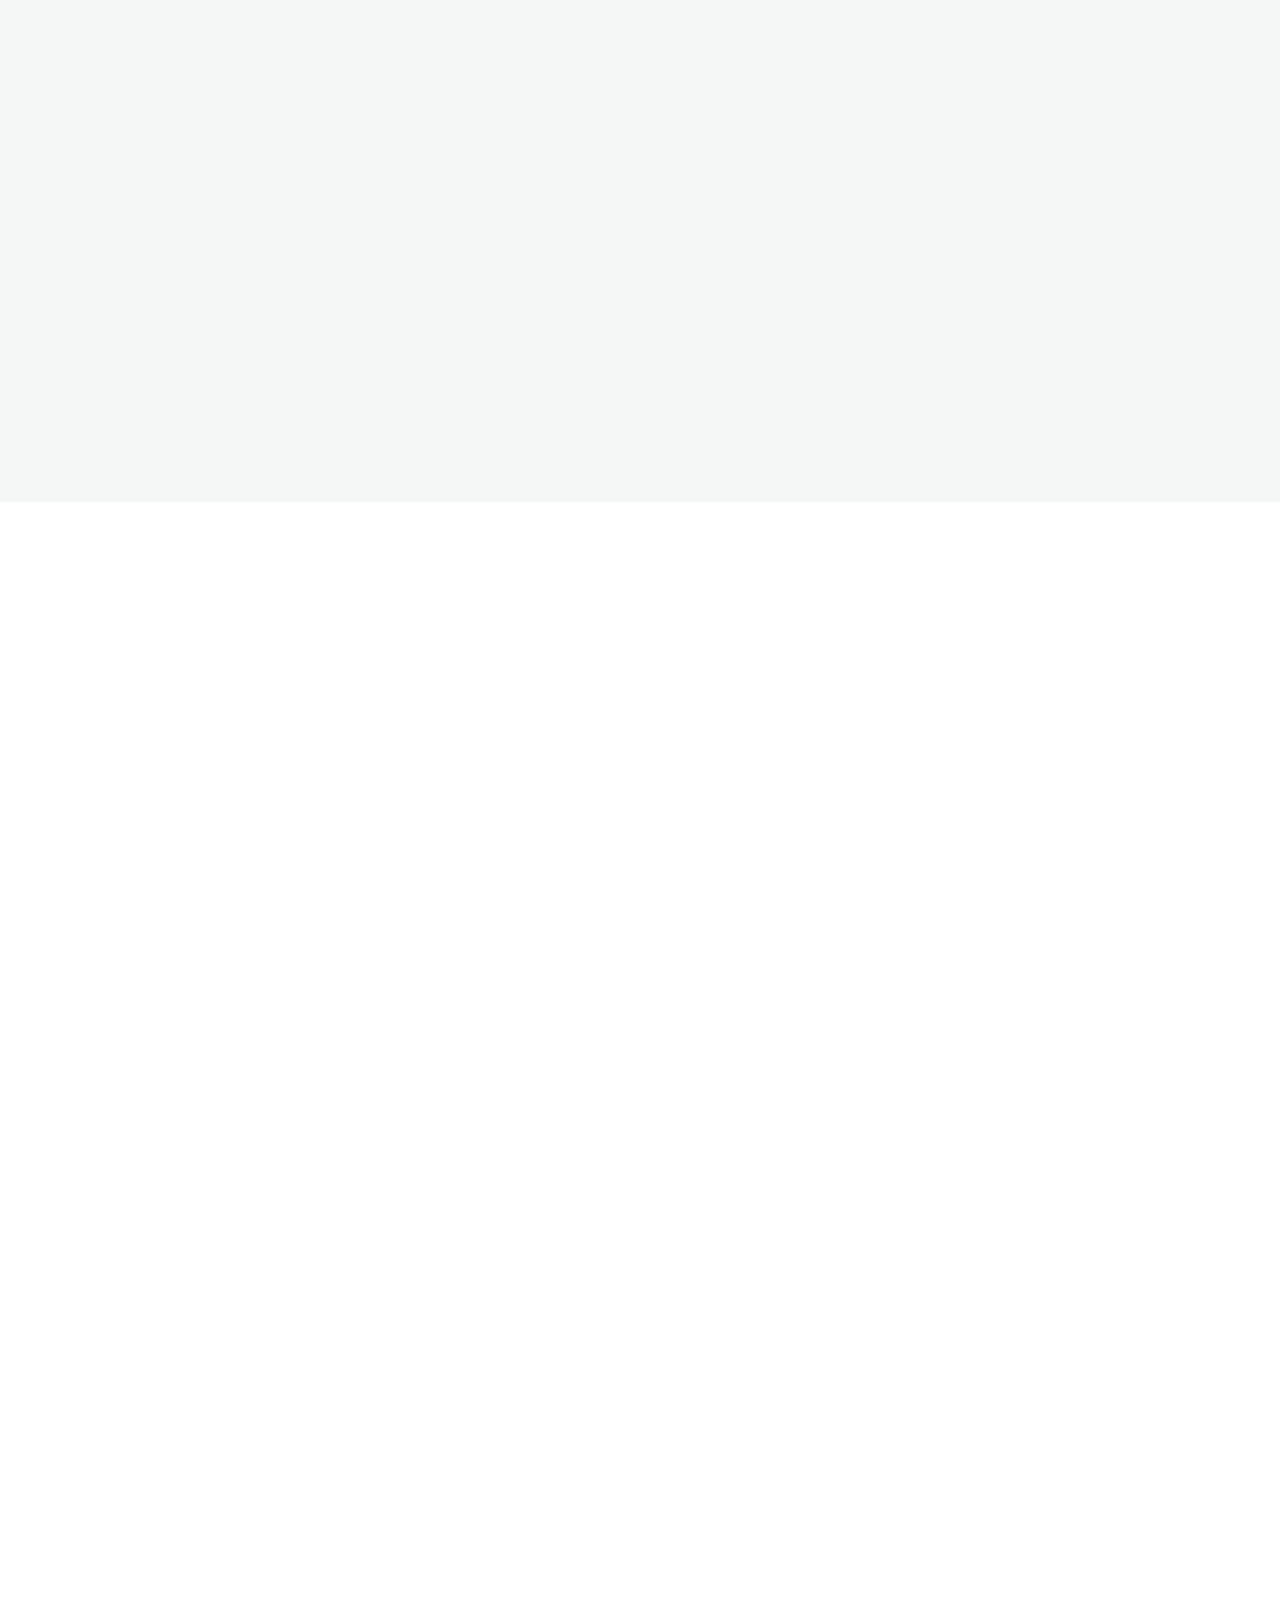
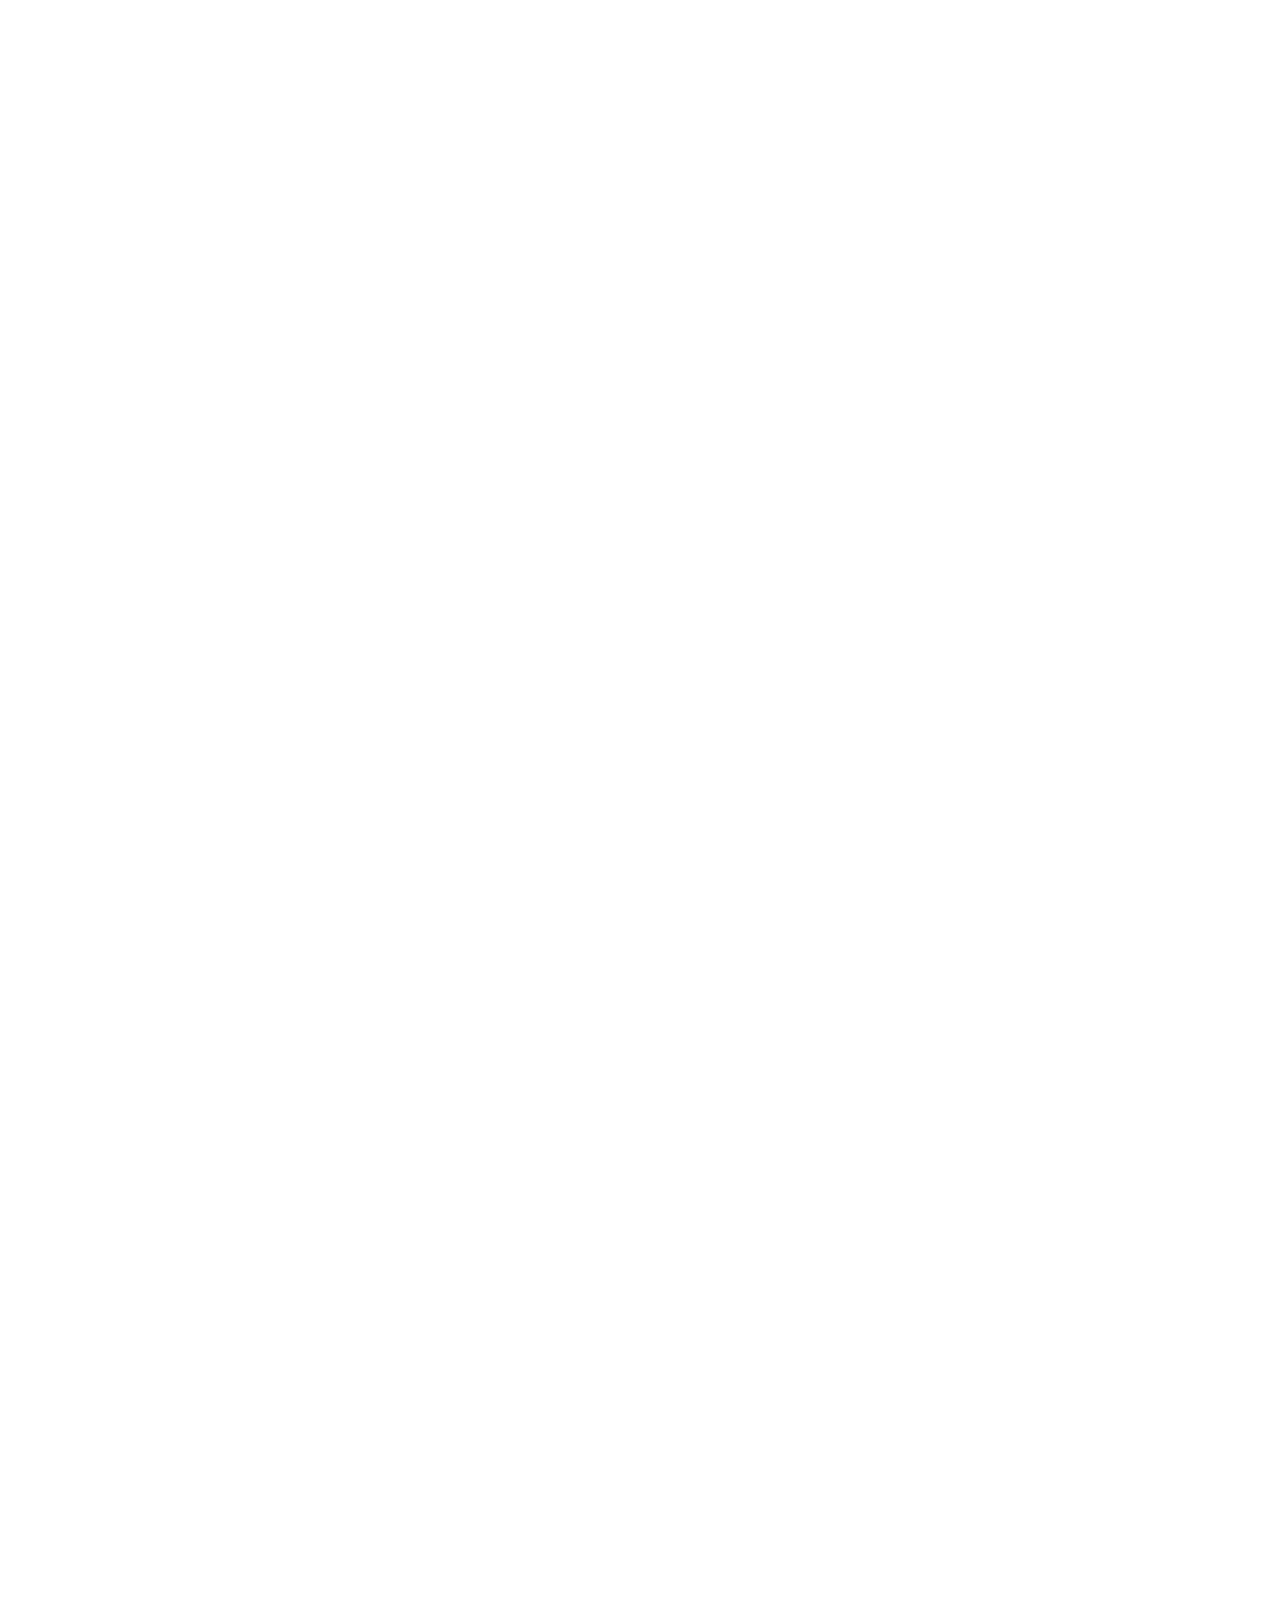
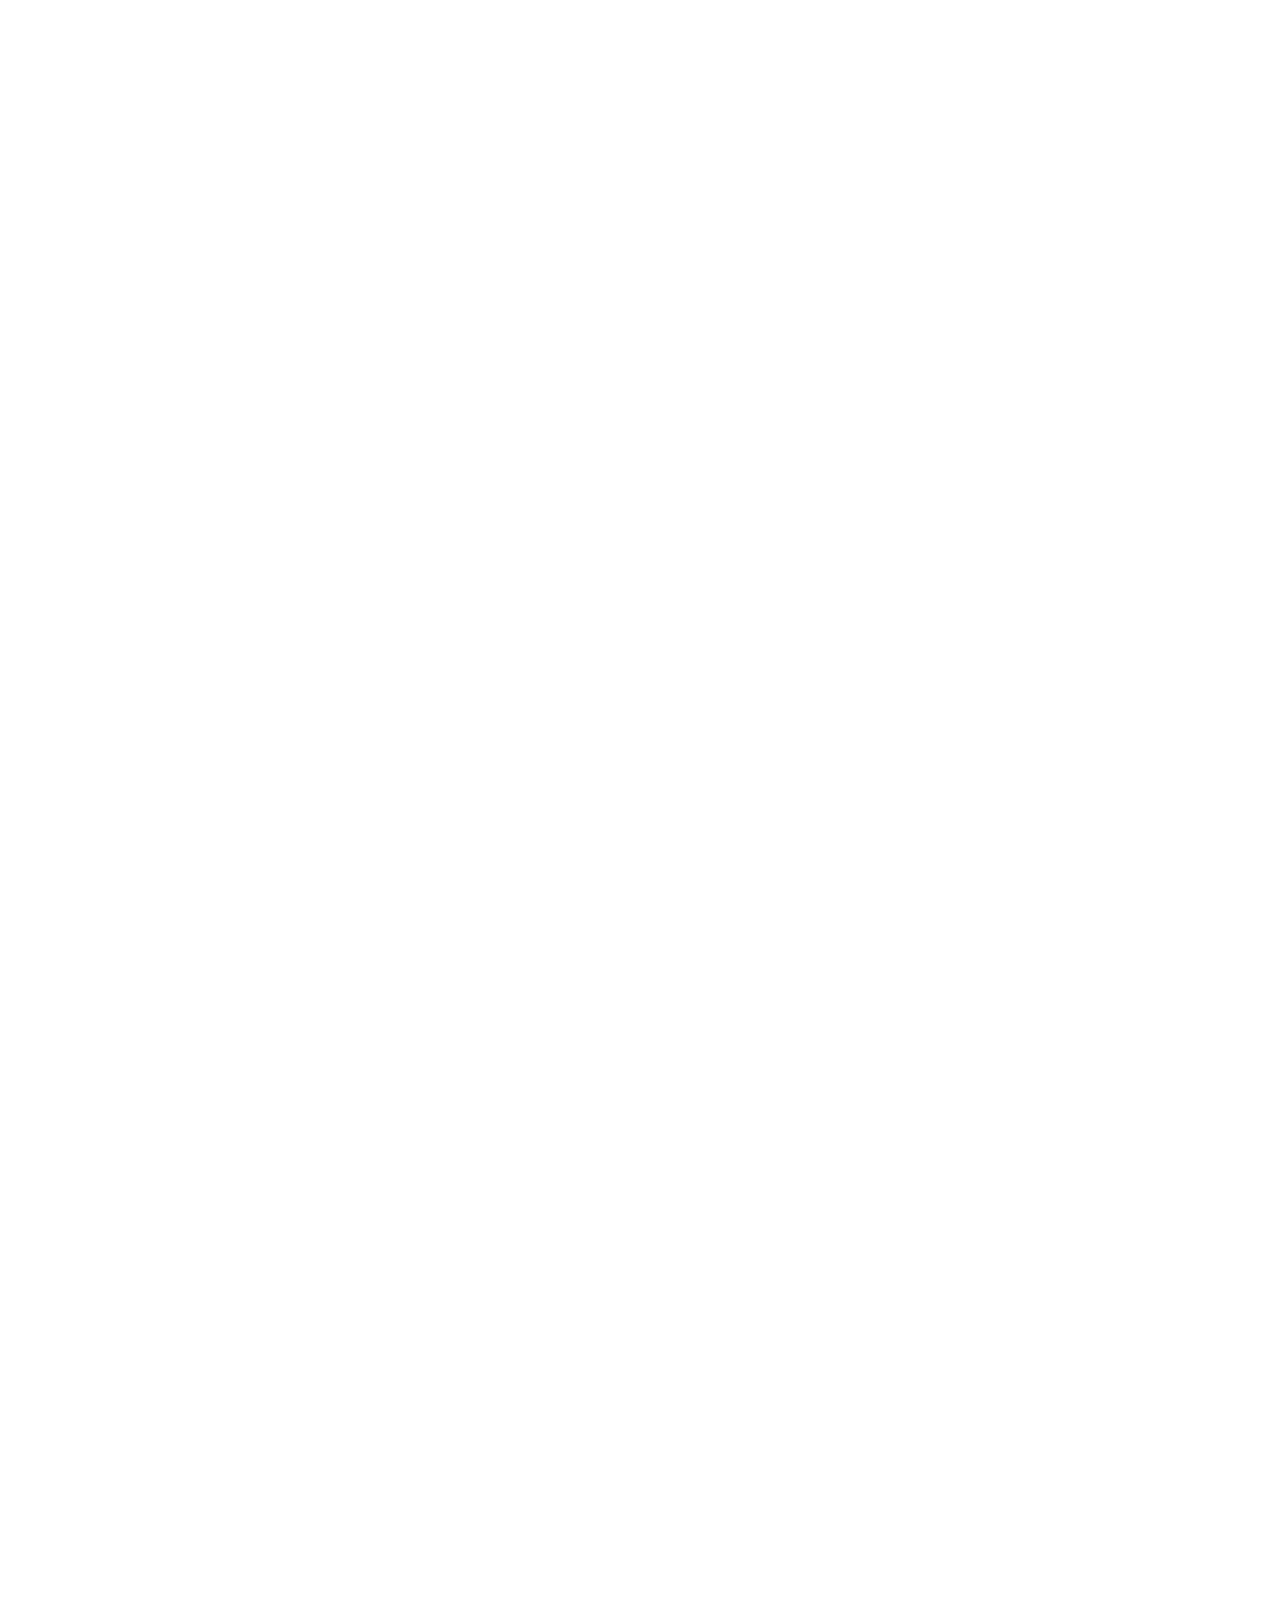
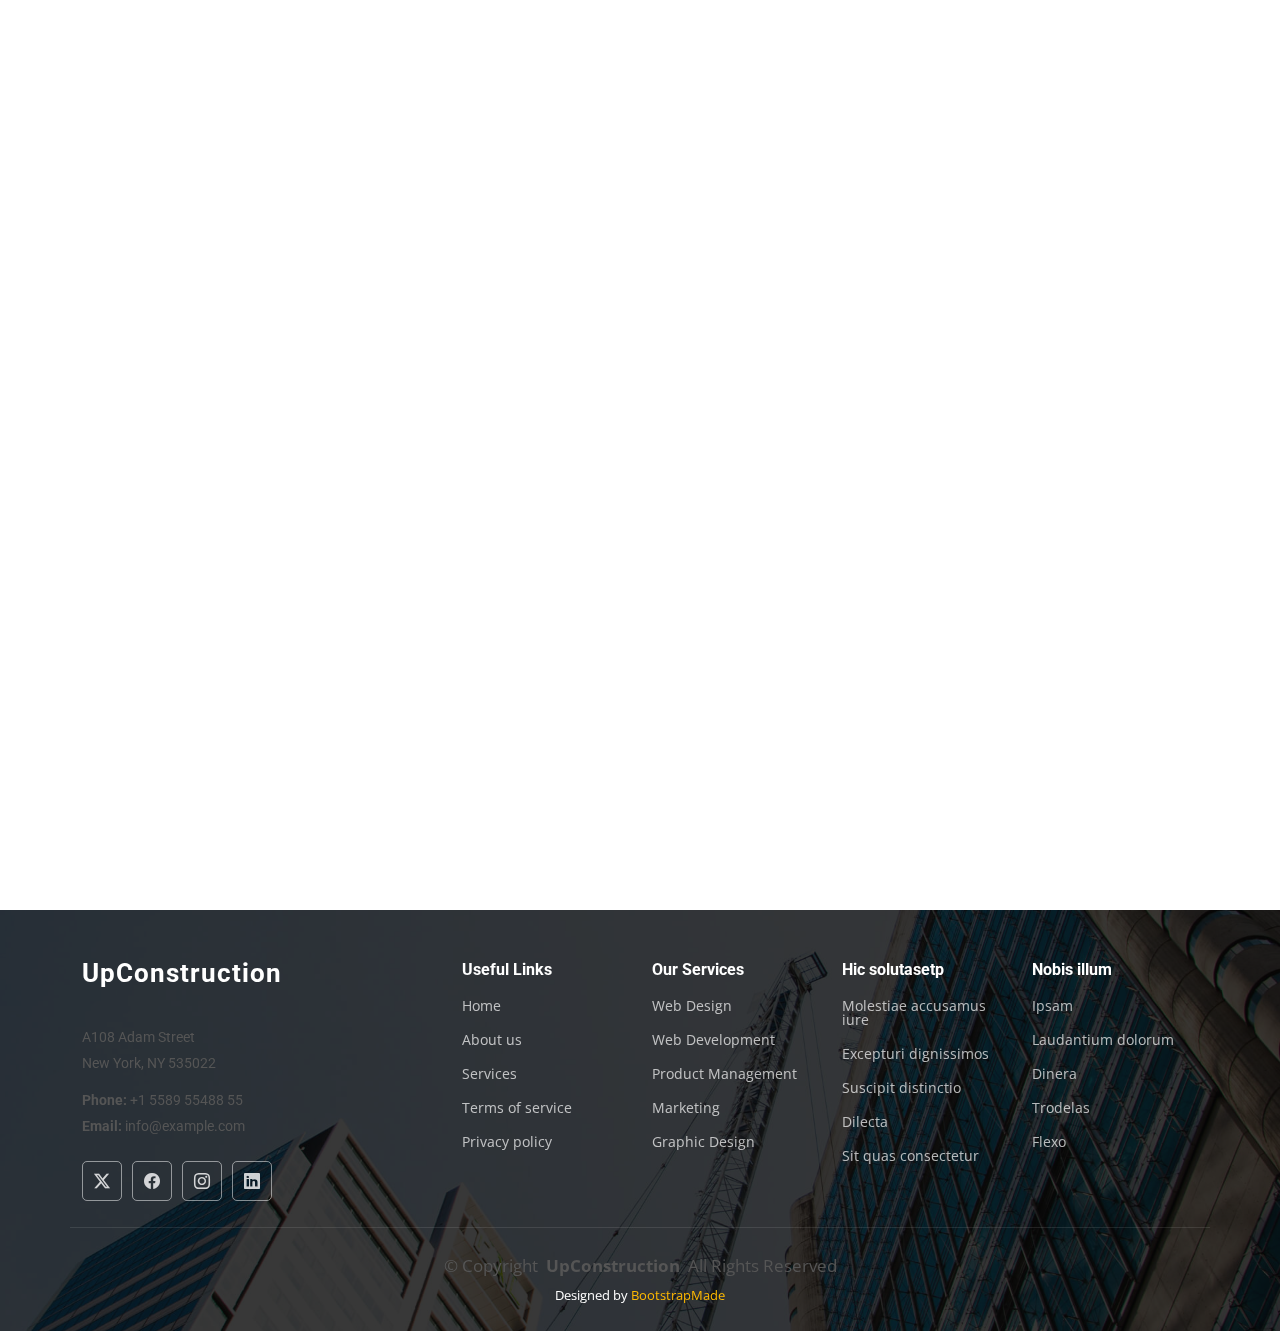
==== commit 41f13fb8: "UP4" ====
--- a/index.html
+++ b/index.html
@@ -166,8 +166,8 @@
                 </div>
                 <div class="col-xl-7 d-flex align-items-center">
                   <div class="card-body">
-                    <h4 class="card-title">Eligendi omnis sunt veritatis.</h4>
-                    <p>Fuga in dolorum et iste et culpa. Commodi possimus nesciunt modi voluptatem placeat deleniti adipisci. Cum delectus doloribus non veritatis. Officia temporibus illo magnam. Dolor eos et.</p>
+                    <h4 class="card-title">Meet like minded individuals</h4>
+                    <p>When you participate in the NASA International Space Apps Challenge, you join a global community that embraces collaboration across borders, sectors, and cultures. The NASA Space Apps community shares a desire to learn and an interest in exploring our planet and universe through the creative use of science and technology.</p>
                   </div>
                 </div>
               </div>
@@ -182,8 +182,8 @@
                 </div>
                 <div class="col-xl-7 d-flex align-items-center">
                   <div class="card-body">
-                    <h4 class="card-title">Possimus ut sed velit assumenda</h4>
-                    <p>Sunt deserunt maiores voluptatem autem est rerum perferendis rerum blanditiis. Est laboriosam qui iste numquam laboriosam voluptatem architecto. Est laudantium sunt at quas aut hic. Eum dignissimos.</p>
+                    <h4 class="card-title">Challenge yourself</h4>
+                    <p>This is your opportunity to stretch your skills! Connect with fellow participants, teammates, and Subject Matter Experts to learn new programs, gain knowledge, and explore innovative approaches to new and existing problems.</p>
                   </div>
                 </div>
               </div>
@@ -198,8 +198,8 @@
                 </div>
                 <div class="col-xl-7 d-flex align-items-center">
                   <div class="card-body">
-                    <h4 class="card-title">Error beatae dolor inventore aut</h4>
-                    <p>Dicta porro nobis. Velit cum in. Nesciunt dignissimos enim molestiae facilis numquam quae quaerat ipsam omnis. Neque debitis ipsum at architecto officia laboriosam odit. Ut sunt temporibus nulla culpa.</p>
+                    <h4 class="card-title">Use open data to solve variety of challenges!</h4>
+                    <p>NASA Space Apps provides a platform for problem solvers worldwide to use free and open data from NASA and its Space Agency Partners. NASA Space Apps Challenge teams use these resources to solve challenges written by NASA experts, featuring topics ranging from storytelling to software development, astrophysics, space exploration, and more.</p>
                   </div>
                 </div>
               </div>
@@ -228,6 +228,34 @@
 
     </section><!-- /Constructions Section -->
 
+    <div class="event-container">
+      <h1>Earth's Largest Local Event</h1>
+      <p>NASA Space Apps '24, the Earth's largest local event, was successfully hosted at VISAT ENGINEERING COLLEGE, showcasing innovative solutions for space apps challenges.</p>
+      <div class="stats-container">
+          <div class="stat-item">
+              
+              <div class="stat-number" data-count="4218">0</div>
+              <div class="stat-label">Participants</div>
+          </div>
+          <div class="stat-item">
+              
+              <div class="stat-number" data-count="58">0</div>
+              <div class="stat-label">BootCamps</div>
+          </div>
+          <div class="stat-item">
+              
+              <div class="stat-number" data-count="443">0</div>
+              <div class="stat-label">Teams</div>
+          </div>
+          <div class="stat-item">
+              
+              <div class="stat-number" data-count="20">0</div>
+              <div class="stat-label">Awards</div>
+          </div>
+      </div>
+  </div>
+
+
     <!-- Services Section -->
     <section id="services" class="services section light-background">
 
@@ -257,9 +285,9 @@
               <div class="icon">
                 <i class="fa-solid fa-arrow-up-from-ground-water"></i>
               </div>
-              <h3>Eosle Commodi</h3>
-              <p>Ut autem aut autem non a. Sint sint sit facilis nam iusto sint. Libero corrupti neque eum hic non ut nesciunt dolorem.</p>
-              <a href="#" class="readmore stretched-link">Read more <i class="bi bi-arrow-right"></i></a>
+              <h3>Register as Participant</h3>
+              <p>Participant.</p>
+              <a href="https://www.spaceappschallenge.org/nasa-space-apps-2024/2024-local-events/pala/" class="readmore stretched-link">Read more <i class="bi bi-arrow-right"></i></a>
             </div>
           </div><!-- End Service Item -->
 
--- a/assets/css/main.css
+++ b/assets/css/main.css
@@ -2932,4 +2932,62 @@
 
 .join-us-button button:hover {
   background-color: #f0f0f0;
+}
+
+{
+  font-family: Arial, sans-serif;
+  display: flex;
+  justify-content: center;
+  align-items: center;
+  height: 100vh;
+  margin: 0;
+  background-color: #f5f5f5;
+}
+
+.event-container {
+  text-align: center;
+  max-width: 800px;
+  padding: 20px;
+}
+
+h1 {
+  font-size: 2.5em;
+  margin-bottom: 10px;
+}
+
+p {
+  font-size: 1.2em;
+  margin-bottom: 30px;
+  color: #555;
+}
+
+.stats-container {
+  display: flex;
+  justify-content: space-around;
+  flex-wrap: wrap;
+}
+
+.stat-item {
+  text-align: center;
+  margin: 20px;
+}
+
+.stat-item img {
+  width: 64px; /* Adjust the size as needed */
+  height: 64px;
+  margin-bottom: 10px;
+}
+
+.stat-number {
+  font-size: 2em;
+  font-weight: bold;
+}
+
+.stat-label {
+  font-size: 1.2em;
+  color: #555;
+}
+
+div.event-container {
+  text-align: center;
 }